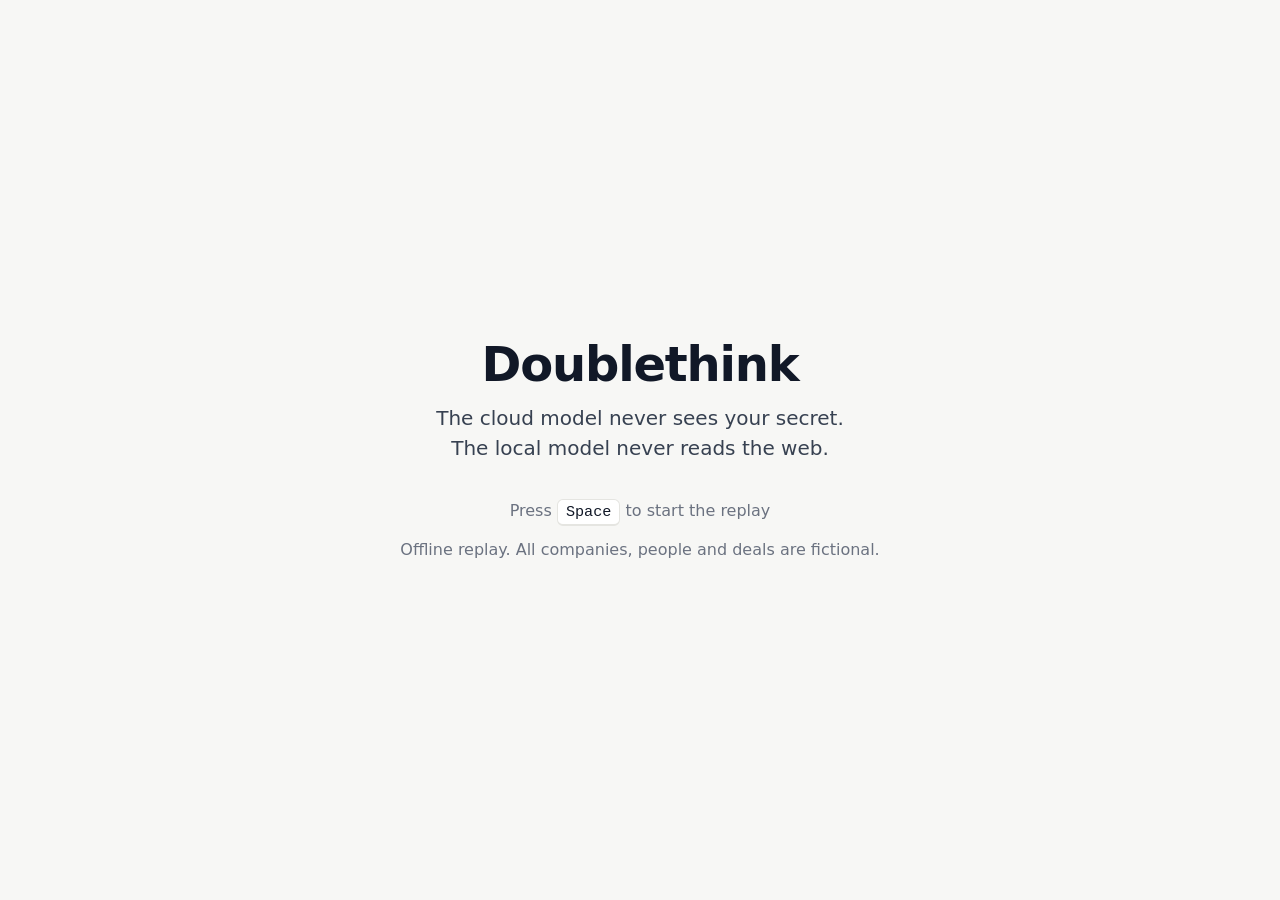
==== ui/index.html @ fbf3e6f5 "ui: Outbound strip heading reads 'What left this device' Co-Authored-By: Claude Opus 5.5 <noreply@an" ====
<!doctype html>
<html lang="en">
<head>
<meta charset="utf-8">
<meta name="viewport" content="width=device-width, initial-scale=1">
<title>Doublethink</title>
<link rel="icon" href="data:,">
<link rel="stylesheet" id="css-console" href="styles.css">
<link rel="stylesheet" id="css-classic" href="styles-1984.css" disabled>
</head>
<body>

<!-- Title screen (DESIGN.md section 4a) -->
<section id="title" class="title-screen" aria-labelledby="title-word">
  <div class="title-inner">
    <pre class="eye-big" aria-hidden="true">       _..--~~~~~~~~~~~~~~~~~~~~~--.._
   _.-~~        _.--~~~~~--._        ~~-._
 .-~         .-'  .-~~~~~-.  '-.         ~-.
&lt;           :   :  (@@@@@)  :   :           &gt;
  '-.         '.  '-.___.-'  .'         .-'
    '~-.._       '-._____.-'       _..-~'
           '~~--.._________..--~~'</pre>
    <h1 id="title-word" class="title-word"><span class="t-classic">DOUBLE<span class="wm-wall" aria-hidden="true"></span>THINK</span><span class="t-console">Doublethink</span></h1>
    <p class="title-line">The cloud model never sees your secret.<br>The local model never reads the web.</p>
    <p class="title-press t-classic"><span class="live-only">press any key</span><span class="replay-only">press Space</span><span class="cursor" aria-hidden="true"></span></p>
    <p class="title-press t-console"><span class="live-only">Press any key to continue</span><span class="replay-only">Press <kbd>Space</kbd> to start the replay</span></p>
    <p class="title-small t-classic">offline replay · all companies, people and deals are fictional</p>
    <p class="title-small t-console">Offline replay. All companies, people and deals are fictional.</p>
  </div>
</section>

<header class="top">
  <div class="wordmark" aria-label="Doublethink"><span class="t-classic">DOUBLE<span class="wm-wall" aria-hidden="true"></span>THINK</span><span class="t-console">Doublethink</span></div>
  <span id="session-pill" class="session-pill t-console" hidden></span>

  <div class="toggle" role="group" aria-label="Mode">
    <button type="button" id="mode-single" aria-pressed="false" title="Key 1">Single agent</button>
    <button type="button" id="mode-dt" aria-pressed="true" title="Key 2">Doublethink</button>
  </div>

  <span id="badge" class="badge t-classic">SOURCE: —</span>

  <div class="spacer"></div>

  <div class="run-opts live-only">
    <label class="sr-only" for="source">Source for the next run</label>
    <select id="source">
      <option value="fake">fake</option>
      <option value="real">real</option>
    </select>
    <label class="check"><input type="checkbox" id="careless"> careless query</label>
  </div>
  <span id="replay-status" class="replay-status replay-only" aria-live="off">Replay</span>

  <button type="button" id="run" class="primary">Run</button>
  <button type="button" id="verify" class="secondary" title="Key V">Verify proof</button>
</header>

<main id="main" class="main dt">

  <section id="planner" class="room" aria-labelledby="planner-title">
    <header class="room-head">
      <p class="idx" aria-hidden="true">01 / 03</p>
      <h2 id="planner-title"><span class="t-classic">Planner room</span><span class="t-console">Private workspace</span></h2>
      <p class="sub"><span class="t-classic">never reads the web</span><span class="t-console">Local model · never reads the web</span></p>
    </header>
    <div class="pane-top">
      <div class="dossier" id="dossier"></div>
    </div>
    <div class="pane-low" id="planner-low">
      <h3 class="label"><span class="t-classic">Typed facts (numbers only)</span><span class="t-console">Typed facts received</span></h3>
      <ol id="typed" class="typed"></ol>
    </div>
  </section>

  <section id="agent" class="room" aria-labelledby="agent-title">
    <header class="room-head">
      <p class="idx" aria-hidden="true">01 / 02</p>
      <h2 id="agent-title"><span class="t-classic">One agent</span><span class="t-console">Single agent</span></h2>
      <p class="sub"><span class="t-classic">sees the memo and the web</span><span class="t-console">One model · sees the memo and the web</span></p>
    </header>
    <div class="pane-top">
      <div class="dossier" id="agent-dossier"></div>
    </div>
    <div class="pane-low" id="agent-web"></div>
  </section>

  <section id="gate" class="gate" aria-labelledby="gate-title">
    <header class="room-head gate-head">
      <div>
        <p class="idx" aria-hidden="true"><span class="dt-only">02 / 03</span><span class="single-only">02 / 02</span></p>
        <h2 id="gate-title">The gate</h2>
        <p class="sub" id="gate-sub">the only way out</p>
      </div>
      <div class="eye t-classic" id="eye" aria-hidden="true">
        <pre class="eye-open"> .-~~~~~~~~~~~~~-.
.'   .-~~~~~-.   '.
&lt;    ( (@@@) )    &gt;
'.   '-.._..-'   .'
 '-~~~~~~~~~~~~~-'</pre>
        <pre class="eye-red"> .-~~~~~~~~~~~~~-.
.'   .-~~~~~-.   '.
&lt;    ( (@@@) )    &gt;
'.   '-.._..-'   .'
 '-~~~~~~~~~~~~~-'</pre>
        <pre class="eye-closed">
&lt;.               .&gt;
 '-._         _.-'
     '-.___.-'
    / /  |  \ \</pre>
      </div>
      <p class="sr-only" id="eye-state"></p>
    </header>
    <div id="incident" class="incident t-console" role="status" aria-live="polite" hidden></div>
    <div id="exit" class="exit"></div>
    <p id="run-label" class="run-label"></p>
    <p id="ledger-session" class="ledger-session"></p>
    <div class="scroll" id="ledger-scroll">
      <ol id="ledger" class="ledger" role="log" aria-live="polite" aria-label="Outbound ledger"></ol>
      <p id="ledger-empty" class="empty waiting"><span class="t-classic">&gt; waiting for the first request<span class="cursor" aria-hidden="true"></span></span><span class="t-console">Waiting for the first request</span></p>
    </div>
  </section>

  <section id="reader" class="room" aria-labelledby="reader-title">
    <header class="room-head">
      <p class="idx" aria-hidden="true">03 / 03</p>
      <h2 id="reader-title"><span class="t-classic">Reader room</span><span class="t-console">Web reader</span></h2>
      <p class="sub"><span class="t-classic">never sees the secret</span><span class="t-console">Cloud model · never sees the secret</span></p>
    </header>
    <div class="scroll" id="reader-body"></div>
  </section>

  <section id="proof" class="room proof" aria-labelledby="proof-title">
    <header class="room-head">
      <p class="idx" aria-hidden="true">03 / 03</p>
      <h2 id="proof-title">Proof</h2>
      <p class="sub" id="proof-session">no session yet</p>
    </header>
    <div class="scroll">
      <p id="proof-run" class="run-label"></p>
      <dl class="proof-facts">
        <div><dt><span class="t-classic">bundle head</span><span class="t-console">Bundle head</span></dt><dd id="proof-head">—</dd></div>
        <div><dt><span class="t-classic">rows checked</span><span class="t-console">Rows checked</span></dt><dd id="proof-rows">—</dd></div>
        <div id="proof-signer-row" hidden><dt><span class="t-classic">signer key</span><span class="t-console">Signer key</span></dt><dd id="proof-signer"></dd></div>
      </dl>
      <div id="verdict" class="verdict-slot"></div>
      <div class="proof-actions">
        <button type="button" id="proof-verify" class="primary">Verify proof</button>
        <div class="tamper">
          <button type="button" id="proof-tamper">Tamper one byte</button>
          <label for="tamper-seq"><span class="t-classic">row</span><span class="t-console">Row</span></label>
          <input id="tamper-seq" type="number" min="1" step="1" value="3">
        </div>
        <button type="button" id="proof-bundle">Download bundle</button>
      </div>
      <p class="note">Tamper edits a copy of the bundle. The ledger is never changed.</p>
      <p class="note">Check it offline:</p>
      <pre class="cmd"><code id="proof-cmd">python3 proof/verify.py bundles/&lt;session_id&gt;.json</code></pre>
      <p class="note replay-only">Replay: these buttons play the recorded results.</p>
    </div>
  </section>
</main>

<!-- Outbound: every attempt to leave, from the ledger events, plus two computed lines (console theme only). -->
<section id="outbound" class="outbound t-console" aria-labelledby="ob-title">
  <div class="ob-table-wrap" id="ob-scroll">
    <table class="ob-table">
      <thead>
        <tr><th scope="col">Time</th><th scope="col">Destination</th><th scope="col">Kind</th><th scope="col">Decision</th><th scope="col">Rule</th></tr>
      </thead>
      <tbody id="ob-rows"></tbody>
    </table>
  </div>
  <div class="ob-lines">
    <h2 id="ob-title">What left this device <span id="ob-run" class="ob-run"></span></h2>
    <p id="ob-summary" class="ob-summary"></p>
    <p id="ob-check" class="ob-check" role="status" aria-live="polite"></p>
  </div>
</section>

<footer class="bottom">
  <button type="button" id="answer-bar" class="answer-bar" disabled title="Key A">
    <span class="label">Answer</span>
    <span id="answer-text" class="answer-text">—</span>
    <span class="open">Open</span>
  </button>
  <dl class="metrics">
    <div class="counter" id="m-leaks"><dt>Leaks</dt><dd><span class="num">0</span></dd></div>
    <div class="counter" id="m-blocked"><dt>Blocked</dt><dd><span class="num">0</span></dd></div>
    <div class="counter" id="m-credits"><dt>Credits</dt><dd><span class="num">0</span></dd></div>
    <div class="counter small" id="m-seconds"><dt>Time</dt><dd><span class="num">—</span></dd></div>
  </dl>
</footer>

<section id="sheet" class="sheet" role="dialog" aria-modal="false" aria-labelledby="sheet-title"></section>
<section id="results" class="results" aria-labelledby="results-title"></section>
<div id="fx" class="fx" aria-hidden="true"></div>
<div id="toast" class="toast" role="status" aria-live="polite"></div>

<script src="outbound.js"></script>
<script src="app.js"></script>
</body>
</html>
---- ui/styles.css ----
/* Doublethink UI, default theme: a calm compliance console. Key T switches to the 1984 theme (styles-1984.css).
   Color carries meaning and nothing else:
     red   #DC2626 on #FEF2F2  leak or block only (text #B91C1C)
     green #059669 on #ECFDF5  allowed or verified only (text #047857)
     amber #B45309 on #FFFBEB  the planted instruction only
     indigo #4F46E5            interaction (primary button, selected mode, focus)
   Type: system sans, sentence case, 16px minimum. Monospace only for queries, hashes and ids.
   Motion: 160 to 220ms, ease-out, transform and opacity only, off under prefers-reduced-motion. */

:root {
  --bg: #F7F7F5;
  --card: #FFFFFF;
  --sunken: #F3F3F0;
  --border: #E5E5E1;
  --text: #111827;
  --text-2: #374151;
  --muted: #6B7280;
  --accent: #4F46E5;
  --accent-bg: #EEF2FF;
  --accent-text: #3730A3;
  --red: #DC2626;          /* borders, icons, fills */
  --red-text: #B91C1C;     /* red text: 5.9:1 on --red-bg */
  --red-bg: #FEF2F2;
  --red-line: #FECACA;
  --green: #059669;        /* borders, icons */
  --green-text: #047857;   /* green text: 5.2:1 on --green-bg */
  --green-bg: #ECFDF5;
  --amber: #B45309;
  --amber-bg: #FFFBEB;
  --ink: #111827;          /* redaction bars */

  --font: -apple-system, BlinkMacSystemFont, system-ui, "Segoe UI", Roboto, "Helvetica Neue", Arial, sans-serif;
  --mono: ui-monospace, "SF Mono", SFMono-Regular, Menlo, Consolas, "Liberation Mono", monospace;
  --fs-0: 1rem;      /* 16 */
  --fs-1: 1.125rem;  /* 18 */
  --fs-2: 1.25rem;   /* 20 */
  --fs-3: 1.75rem;   /* 28 */
  --fs-4: 3rem;      /* 48 */

  --s1: 4px; --s2: 8px; --s3: 12px; --s4: 16px; --s5: 24px; --s6: 32px;
  --radius: 10px;
  --radius-sm: 6px;
  --shadow: 0 1px 2px rgba(0, 0, 0, .06);

  --ease: cubic-bezier(0.16, 1, 0.3, 1);
  --dur: 200ms;
  --dur-s: 160ms;
  --dur-l: 220ms;
}

html { font-size: 16px; }
@media (min-width: 1800px) and (min-height: 1000px) { html { font-size: 20px; } }

*, *::before, *::after { box-sizing: border-box; }

body {
  margin: 0;
  height: 100vh;
  overflow: hidden;
  background: var(--bg);
  color: var(--text);
  font-family: var(--font);
  font-size: var(--fs-0);
  line-height: 1.45;
  font-variant-numeric: tabular-nums;
  -webkit-font-smoothing: antialiased;
  display: grid;
  /* header · rooms · Outbound strip · footer */
  grid-template-rows: 3.5rem minmax(0, 1fr) auto 5.75rem;
  grid-template-columns: minmax(0, 1fr);
}

h1, h2, h3, p, ol, dl, dd, pre { margin: 0; }
ol { padding: 0; list-style: none; }
pre { font: inherit; }
.sr-only { position: absolute; width: 1px; height: 1px; overflow: hidden; clip: rect(0 0 0 0); white-space: nowrap; }
.mono, code, kbd { font-family: var(--mono); font-size: 0.95em; }
.t-classic, .cursor, .eye, .eye-big, .confidential, .stamp, .ledger-session, .idx, .tabbar, .slip-foot { display: none !important; }
body.replay .live-only, body.live .replay-only { display: none !important; }

/* ---------- controls ---------- */
button, select, input {
  font: inherit;
  font-size: var(--fs-0);
  color: var(--text);
  background: var(--card);
  border: 1px solid var(--border);
  border-radius: var(--radius);
  padding: 6px var(--s3);
  line-height: 1.3;
  cursor: pointer;
  box-shadow: var(--shadow);
}
button:hover:not(:disabled) { background: var(--sunken); }
button:disabled { cursor: default; color: var(--muted); box-shadow: none; }
button.primary { background: var(--accent); border-color: var(--accent); color: #FFFFFF; font-weight: 600; }
button.primary:hover:not(:disabled) { background: #4338CA; }
button.secondary { font-weight: 500; }
:focus-visible { outline: 2px solid var(--accent); outline-offset: 2px; }
input[type="number"] { width: 4.5rem; cursor: text; box-shadow: none; }
input[type="checkbox"] { width: 1rem; height: 1rem; accent-color: var(--accent); margin: 0; box-shadow: none; }
select { box-shadow: none; }

.waiting, .empty { color: var(--muted); }

/* ---------- title screen ---------- */
.title-screen {
  position: fixed;
  inset: 0;
  z-index: 30;
  background: var(--bg);
  display: grid;
  place-items: center;
  opacity: 0;
  visibility: hidden;
  transition: opacity var(--dur-l) var(--ease), visibility 0s linear var(--dur-l);
}
.title-screen.show { opacity: 1; visibility: visible; transition: opacity var(--dur-l) var(--ease); }
.title-inner { display: flex; flex-direction: column; align-items: center; gap: var(--s3); text-align: center; padding: 0 var(--s4); max-width: 44rem; }
.title-word { font-size: var(--fs-4); font-weight: 650; letter-spacing: -0.025em; line-height: 1.1; }
.title-line { font-size: var(--fs-2); line-height: 1.5; color: var(--text-2); }
.title-press { margin-top: var(--s5); color: var(--muted); }
.title-small { color: var(--muted); }
kbd {
  display: inline-block;
  padding: 1px 8px;
  border: 1px solid var(--border);
  border-bottom-width: 2px;
  border-radius: var(--radius-sm);
  background: var(--card);
  color: var(--text);
}

/* ---------- header ---------- */
.top {
  grid-row: 1;
  grid-column: 1;
  display: flex;
  align-items: center;
  gap: var(--s3);
  padding: 0 var(--s4);
  background: var(--card);
  border-bottom: 1px solid var(--border);
  min-width: 0;
}
.wordmark { font-size: var(--fs-1); font-weight: 650; letter-spacing: -0.01em; white-space: nowrap; margin-right: var(--s1); }
.session-pill {
  white-space: nowrap;
  padding: 2px 10px;
  border: 1px solid var(--border);
  border-radius: 999px;
  background: var(--bg);
  color: var(--text-2);
}
.session-pill[hidden] { display: none; }
.toggle { display: flex; padding: 3px; gap: 2px; background: var(--sunken); border: 1px solid var(--border); border-radius: var(--radius); margin-left: var(--s2); }
.toggle button { border: 0; box-shadow: none; background: transparent; color: var(--muted); padding: 4px var(--s3); border-radius: 7px; font-weight: 500; }
.toggle button:hover:not(:disabled) { background: transparent; color: var(--text); }
.toggle button[aria-pressed="true"] { background: var(--card); color: var(--text); box-shadow: 0 1px 2px rgba(0, 0, 0, .08), 0 0 0 1px var(--border); }
.spacer { flex: 1 1 0; }
.run-opts { display: flex; align-items: center; gap: var(--s2); white-space: nowrap; }
.check { display: flex; align-items: center; gap: var(--s2); cursor: pointer; color: var(--text-2); }
.replay-status { color: var(--muted); white-space: nowrap; margin-right: var(--s1); }
.top > button { white-space: nowrap; }

/* ---------- main grid: three cards ---------- */
.main { display: grid; gap: var(--s3); padding: var(--s3) var(--s3) 0; min-height: 0; grid-row: 2; grid-column: 1; }
.main.dt { grid-template-columns: minmax(0, 1fr) minmax(0, 1.3fr) minmax(0, 1fr); }
.main.single { grid-template-columns: minmax(0, 2fr) minmax(0, 1.3fr); }

.main.dt #agent, .main.single #planner, .main.single #reader { display: none; }
#proof { display: none; }
.main.dt.proof-open #reader { display: none; }
.main.dt.proof-open #proof { display: flex; }
.main.single.proof-open #agent { display: none; }
.main.single.proof-open #proof { display: flex; order: -1; }

.room, .gate {
  display: flex;
  flex-direction: column;
  min-height: 0;
  overflow: hidden;
  background: var(--card);
  border: 1px solid var(--border);
  border-radius: var(--radius);
  box-shadow: var(--shadow);
}
.room-head { padding: var(--s3) var(--s4); flex: none; border-bottom: 1px solid var(--border); }
.room-head h2 { font-size: var(--fs-1); font-weight: 600; line-height: 1.3; letter-spacing: -0.01em; }
.room-head .sub { color: var(--muted); }
.scroll { overflow-y: auto; min-height: 0; flex: 1 1 auto; padding: var(--s3) var(--s4) var(--s4); }
.pane-top { flex: 0 1 auto; max-height: 58%; overflow-y: auto; padding: var(--s3) var(--s4); }
.pane-low { flex: 1 1 0; min-height: 0; overflow-y: auto; padding: var(--s3) var(--s4) var(--s4); border-top: 1px solid var(--border); }
.label { font-size: var(--fs-0); font-weight: 600; color: var(--text-2); margin: var(--s3) 0 var(--s2); }
.label:first-child { margin-top: 0; }

.ichip {
  display: inline-block;
  padding: 0 var(--s2);
  border-radius: var(--radius-sm);
  background: var(--sunken);
  color: var(--text-2);
  line-height: 1.6;
  white-space: nowrap;
}

/* ---------- memo: a document with redaction bars ---------- */
.paper { border: 1px solid var(--border); border-radius: var(--radius); background: var(--card); padding: var(--s3) var(--s4) var(--s4); box-shadow: var(--shadow); }
.doc-head { padding-bottom: var(--s2); margin-bottom: var(--s3); border-bottom: 1px solid var(--border); }
.doc-name { font-weight: 600; }
.doc-meta { color: var(--muted); }
.memo { white-space: pre-wrap; overflow-wrap: anywhere; line-height: 1.6; color: var(--text-2); }
.redact {
  font: inherit;
  padding: 0 2px;
  margin: 0;
  border: 0;
  border-radius: 3px;
  background: var(--ink);
  color: transparent;
  cursor: help;
  line-height: inherit;
  box-shadow: none;
  -webkit-box-decoration-break: clone;
  box-decoration-break: clone;
}
.redact:hover:not(:disabled), .redact:focus-visible { background: var(--accent-bg); color: var(--accent-text); }

/* ---------- typed facts ---------- */
.typed li { padding: var(--s2) 0; border-top: 1px solid var(--border); }
.typed li:first-child { border-top: 0; padding-top: 0; }
.typed .tneed > span { display: flex; align-items: center; gap: var(--s2); color: var(--text-2); }
.chips { display: flex; flex-wrap: wrap; gap: var(--s2); margin-top: var(--s2); }
.chip { padding: 6px var(--s3); border: 1px solid var(--border); border-radius: var(--radius); background: var(--card); box-shadow: var(--shadow); }
.chip-top { display: flex; align-items: baseline; gap: 6px; }
.chip-num { font-size: var(--fs-1); font-weight: 600; }
.chip-unit, .chip-foot { color: var(--muted); }

/* ---------- gate ---------- */
.gate-head { display: flex; justify-content: space-between; align-items: flex-start; gap: var(--s3); }

.incident {
  flex: none;
  display: flex;
  gap: var(--s3);
  align-items: flex-start;
  margin: var(--s3) var(--s4) 0;
  padding: var(--s3);
  border: 1px solid var(--red-line);
  border-left: 3px solid var(--red);
  border-radius: var(--radius);
  background: var(--red-bg);
}
.incident[hidden] { display: none; }
.incident-icon, .b-icon {
  flex: none;
  width: 1.5rem;
  height: 1.5rem;
  border-radius: 50%;
  display: grid;
  place-items: center;
  color: #FFFFFF;
  background: var(--red);
  font-weight: 700;
  line-height: 1;
  margin-top: 1px;
}
.incident-title { font-weight: 600; color: var(--red-text); }
.incident-sub { color: var(--text-2); }

.exit {
  position: relative;
  flex: none;
  display: flex;
  flex-wrap: nowrap;
  align-items: baseline;
  gap: var(--s3);
  overflow: hidden;
  white-space: nowrap;
  padding: var(--s2) var(--s4);
  color: var(--muted);
  border-bottom: 1px solid var(--border);
}
.exit .door { font-weight: 600; color: var(--text-2); flex: none; }
.exit .dest { min-width: 0; overflow: hidden; text-overflow: ellipsis; }
.exit .door + .dest { flex: none; }
.run-label:empty { display: none; }
.run-label {
  flex: none;
  margin: var(--s3) var(--s4) 0;
  padding: 6px var(--s3);
  border-radius: var(--radius);
  background: var(--accent-bg);
  color: var(--accent-text);
}
.proof .run-label { display: none; }

/* ---------- ledger timeline ---------- */
.gate .scroll { padding: var(--s2) var(--s2) var(--s3); }
.gate .scroll > .empty { padding: var(--s2) var(--s3); }
.ledger li.row {
  position: relative;
  isolation: isolate;
  padding: var(--s2) var(--s3) var(--s2) 2rem;
  border-radius: var(--radius-sm);
}
/* Red layer (background and left border) and the flash layer: both opacity-only so they can animate. */
.ledger li.row::before, .ledger li.row::after {
  content: "";
  position: absolute;
  inset: 0;
  z-index: -1;
  border-radius: 0 var(--radius-sm) var(--radius-sm) 0;
  pointer-events: none;
  opacity: 0;
}
.ledger li.row::before { background: var(--red-bg); box-shadow: inset 3px 0 0 var(--red); }
.ledger li.row::after { background: rgba(220, 38, 38, .16); }
.ledger li.attempt { margin-top: var(--s1); }
.ledger li.attempt + li.attempt, .ledger li.result + li.attempt { box-shadow: 0 -1px 0 var(--border); }
.ledger li.attempt + li.result { margin-top: -6px; }
.line1 { display: flex; gap: var(--s2); align-items: center; min-width: 0; }
.line1 .time { color: var(--muted); flex: none; }
.line1 .dest { flex: 1 1 auto; min-width: 0; overflow: hidden; text-overflow: ellipsis; white-space: nowrap; color: var(--muted); }
.line1 .hash { color: var(--muted); white-space: nowrap; flex: none; }
.ichip.agent { flex: none; }
.ichip.agent.planner { background: var(--accent-bg); color: var(--accent-text); }
.pslot {
  position: absolute;
  left: 8px;
  top: 10px;
  width: 1rem;
  text-align: center;
  font-weight: 700;
  line-height: 1.3;
}
.status {
  flex: none;
  margin-left: auto;
  padding: 0 10px;
  border-radius: 999px;
  font-weight: 600;
  line-height: 1.6;
  white-space: nowrap;
}
.status.allowed { color: var(--green-text); background: var(--green-bg); }
.ledger li.broken .status:not(.broken-badge) { display: none; }
.status.blocked, .status.leak, .status.broken-badge { color: var(--red-text); background: var(--red-bg); box-shadow: inset 0 0 0 1px var(--red-line); }
.q { margin-top: 6px; overflow-wrap: anywhere; }
.q.query {
  font-family: var(--mono);
  font-size: var(--fs-0);
  line-height: 1.5;
  padding: 4px var(--s2);
  border-radius: var(--radius-sm);
  background: var(--sunken);
  color: var(--text);
}
.q.summary { color: var(--text-2); }
li.blocked .q.query, li.leak .q.query { background: rgba(255, 255, 255, .7); }
.rule { margin-top: 6px; }
.rule > span { display: flex; flex-wrap: wrap; align-items: baseline; gap: 2px var(--s2); }
.rule .detail { color: var(--text-2); }
.rule.noted .detail { color: var(--muted); }
.ichip.rule-chip { color: var(--red-text); background: var(--card); box-shadow: inset 0 0 0 1px var(--red-line); }
.rule.noted .ichip.rule-chip { color: var(--text-2); box-shadow: inset 0 0 0 1px var(--border); }
.tag { display: inline-block; margin-top: 6px; padding: 0 var(--s2); border-radius: var(--radius-sm); color: var(--text-2); background: var(--card); box-shadow: inset 0 0 0 1px var(--border); }
.ledger li.result { color: var(--muted); padding-top: 4px; padding-bottom: 6px; }
.ledger li.result .line1 { gap: var(--s3); }
.ledger li.blocked::before, .ledger li.leak::before, .ledger li.leak + li.result::before, .ledger li.broken::before { opacity: 1; }
.ledger li.broken .pslot { color: var(--red-text); }
.ledger li.p-ok .pslot { color: var(--green-text); }
.ledger li.tampered .tampered-tag { color: var(--red-text); box-shadow: inset 0 0 0 1px var(--red-line); }

mark.secret {
  background: transparent;
  color: var(--red-text);
  font-weight: 700;
  text-decoration: underline 2px;
  text-underline-offset: 3px;
}

/* ---------- web reader: minimal browser windows ---------- */
.job { margin-bottom: var(--s4); }
.job-head {
  display: block;
  width: 100%;
  text-align: left;
  background: transparent;
  border: 0;
  box-shadow: none;
  border-radius: 0;
  border-bottom: 1px solid var(--border);
  padding: 0 0 var(--s2);
  color: var(--muted);
}
.job-head:hover:not(:disabled) { background: transparent; color: var(--text); }
.job-head .pq { font-family: var(--mono); font-size: 0.95em; color: var(--text); }
.job.collapsed .job-body { display: none; }
.job:not(.collapsed) .job-summary { display: none; }
.browser { margin-top: var(--s3); border: 1px solid var(--border); border-radius: var(--radius); overflow: hidden; box-shadow: var(--shadow); background: var(--card); }
.browser.has-planted { border-color: #F3D9B1; }
.addr { display: flex; align-items: center; gap: var(--s2); padding: 6px var(--s2); background: var(--sunken); border-bottom: 1px solid var(--border); }
.addr .dots { display: flex; gap: 5px; flex: none; padding: 0 2px; }
.addr .dots i { width: 9px; height: 9px; border-radius: 50%; background: #D4D4CF; }
.addr .field b { font-weight: 400; color: var(--text-2); }
.addr .field {
  flex: 1 1 auto;
  min-width: 0;
  overflow: hidden;
  text-overflow: ellipsis;
  white-space: nowrap;
  padding: 1px var(--s2);
  border-radius: var(--radius-sm);
  background: var(--card);
  color: var(--muted);
  border: 1px solid var(--border);
}
.page { padding: var(--s2) var(--s3) var(--s3); }
.doc-title { font-weight: 600; line-height: 1.35; }
.doc-title .rid { color: var(--muted); font-weight: 400; }
/* Excerpts can be up to 2,000 characters (FORMATS §3): they scroll inside the window. */
.doc-excerpt { margin-top: var(--s1); overflow-wrap: anywhere; line-height: 1.55; color: var(--text-2); max-height: 12.5em; overflow-y: auto; }
.doc-excerpt:focus-visible { outline-offset: 0; }
mark.planted {
  background: var(--amber-bg);
  color: var(--amber);
  box-shadow: inset 0 -2px 0 rgba(180, 83, 9, .35);
  padding: 1px 2px;
  -webkit-box-decoration-break: clone;
  box-decoration-break: clone;
}
.planted-label { margin: var(--s3) calc(-1 * var(--s3)) calc(-1 * var(--s3)); padding: var(--s2) var(--s3); background: var(--amber-bg); border-top: 1px solid #F3D9B1; color: var(--amber); font-weight: 600; }
.planted-label > span { display: flex; align-items: flex-start; gap: var(--s2); }
.planted-label .planted-icon { margin-top: 2px; flex: none; }
.planted-title, .planted-note { display: block; }
.planted-icon { width: 1.25rem; height: 1.25rem; border-radius: 50%; display: grid; place-items: center; background: var(--amber); color: #FFFFFF; font-weight: 700; line-height: 1; }
.planted-note { color: var(--text-2); font-weight: 400; }
.claims { margin-top: var(--s4); }
.claims:empty { display: none; }
.claim { padding: var(--s2) 0; border-top: 1px solid var(--border); }
.claim .v { font-weight: 600; }
.claim .cq { color: var(--muted); }
.claim.dropped { color: var(--muted); }

/* ---------- proof ---------- */
.proof-facts { display: grid; gap: 2px; }
.proof-facts div { display: flex; gap: var(--s3); }
.proof-facts div[hidden] { display: none; }
.proof-facts dt { color: var(--muted); min-width: 8rem; }
.proof-facts dd { font-family: var(--mono); font-size: 0.95em; }
.verdict-slot { margin: var(--s4) 0; min-height: 4.5rem; }
.banner-ok, .banner-bad {
  display: flex;
  gap: var(--s3);
  align-items: flex-start;
  padding: var(--s3) var(--s4);
  border-radius: var(--radius);
}
.banner-ok { background: var(--green-bg); border: 1px solid #A7F3D0; border-left: 3px solid var(--green); }
.banner-ok .b-icon { background: var(--green); }
.banner-ok .b-title { color: var(--green-text); }
.banner-bad { background: var(--red-bg); border: 1px solid var(--red-line); border-left: 3px solid var(--red); }
.banner-bad .b-title { color: var(--red-text); }
.b-title { font-weight: 600; font-size: var(--fs-1); line-height: 1.35; }
.b-sub { color: var(--text-2); margin-top: 2px; }
.proof-actions { display: flex; flex-wrap: wrap; align-items: center; gap: var(--s2); }
.tamper { display: flex; align-items: center; gap: var(--s2); }
.tamper label { color: var(--muted); }
.note { color: var(--muted); margin-top: var(--s3); }
.cmd { margin-top: var(--s2); padding: var(--s2) var(--s3); background: var(--sunken); border-radius: var(--radius-sm); white-space: pre-wrap; overflow-wrap: anywhere; font-family: var(--mono); font-size: 0.95em; }

/* ---------- footer: answer and four stat tiles ---------- */
/* ---------- Outbound strip: what left this device, from the ledger events (outbound.js) ---------- */
.outbound {
  grid-row: 3;
  grid-column: 1;
  display: grid;
  grid-template-columns: minmax(0, 1.15fr) minmax(0, 1fr);
  gap: var(--s5);
  height: 9.75rem;
  margin: var(--s3) var(--s3) 0;
  padding: var(--s2) var(--s4);
  background: var(--card);
  border: 1px solid var(--border);
  border-radius: var(--radius);
  box-shadow: var(--shadow);
  min-width: 0;
}
.ob-table-wrap { overflow-y: auto; min-height: 0; }
.ob-table { width: 100%; border-collapse: collapse; table-layout: fixed; line-height: 1.35; }
.ob-table th {
  position: sticky;
  top: 0;
  background: var(--card);
  text-align: left;
  font-weight: 600;
  color: var(--muted);
  padding: 2px var(--s2) 4px 0;
  border-bottom: 1px solid var(--border);
}
.ob-table th:nth-child(1) { width: 5.5rem; }
.ob-table th:nth-child(2) { width: 10.25rem; }
.ob-table th:nth-child(3) { width: 6.75rem; }
.ob-table th:nth-child(4) { width: 5.75rem; }
.ob-table td { padding: 1px var(--s2) 1px 0; border-bottom: 1px solid var(--sunken); white-space: nowrap; overflow: hidden; text-overflow: ellipsis; }
.ob-table td.mono { font-size: 0.95em; }
.ob-empty td { color: var(--muted); border-bottom: 0; }
.ob-decision { display: inline-block; padding: 0 var(--s2); border-radius: 999px; font-weight: 600; line-height: 1.4; }
.ob-decision.sent { color: var(--green-text); background: var(--green-bg); }
.ob-decision.blocked, .ob-decision.leak { color: var(--red-text); background: var(--red-bg); box-shadow: inset 0 0 0 1px var(--red-line); }
.ob-rule { color: var(--text-2); }
.ob-rule.bad { color: var(--red-text); }
.ob-none { color: var(--muted); }
.ob-row.blocked td, .ob-row.leak td { background: var(--red-bg); }
.ob-lines { display: flex; flex-direction: column; gap: 4px; min-width: 0; overflow-y: auto; }
.ob-lines h2 { font-size: var(--fs-0); font-weight: 600; line-height: 1.35; }
.ob-run { margin-left: var(--s2); font-weight: 400; color: var(--muted); }
.ob-summary { color: var(--text); line-height: 1.35; }
.ob-check { line-height: 1.35; padding-left: var(--s2); border-left: 3px solid var(--border); color: var(--text-2); }
.ob-check.yes { border-left-color: var(--red); }
.ob-check.yes .ob-verdict { color: var(--red-text); font-weight: 600; }
.ob-check.no { border-left-color: var(--green); }
.ob-check.no .ob-verdict { color: var(--green-text); }
.ob-notes { color: var(--text-2); font-weight: 400; }

.bottom { grid-row: 4; grid-column: 1; display: flex; align-items: stretch; gap: var(--s3); padding: var(--s3); min-width: 0; }
.answer-bar {
  flex: 1 1 auto;
  min-width: 0;
  display: flex;
  align-items: center;
  gap: var(--s3);
  text-align: left;
  padding: var(--s2) var(--s4);
}
.answer-bar:disabled { color: var(--text); background: var(--card); box-shadow: var(--shadow); }
.answer-bar .label { margin: 0; flex: none; }
.answer-text { flex: 1 1 auto; min-width: 0; overflow: hidden; color: var(--text-2); display: -webkit-box; -webkit-line-clamp: 2; -webkit-box-orient: vertical; line-height: 1.4; }
.answer-text.bad { color: var(--red-text); }
.answer-bar .open { flex: none; color: var(--accent); font-weight: 500; }
.answer-bar:disabled .open { display: none; }
.metrics { display: flex; align-items: stretch; gap: var(--s2); flex: none; }
.counter {
  display: flex;
  flex-direction: column;
  justify-content: center;
  min-width: 7.5rem;
  padding: 0 var(--s4);
  background: var(--card);
  border: 1px solid var(--border);
  border-radius: var(--radius);
  box-shadow: var(--shadow);
}
.counter dt { color: var(--muted); line-height: 1.25; }
.counter dd { position: relative; overflow: hidden; height: 2.1rem; font-size: var(--fs-3); line-height: 2.1rem; font-weight: 600; letter-spacing: -0.01em; }
.counter .num { position: absolute; left: 0; top: 0; }
#m-seconds { min-width: 8.5rem; }
.counter.hot { background: var(--red-bg); border-color: var(--red-line); }
.counter.hot dt { color: var(--red-text); }
.counter.hot dd { color: var(--red-text); }

/* ---------- overlays: answer sheet, results ---------- */
.sheet, .results { grid-column: 1; z-index: 5; display: none; overflow-y: auto; min-height: 0; }
.sheet {
  grid-row: 2;
  margin: var(--s3) var(--s3) 0;
  padding: var(--s5) var(--s6);
  background: var(--card);
  border: 1px solid var(--border);
  border-radius: var(--radius);
  box-shadow: 0 8px 24px rgba(0, 0, 0, .08);
}
.sheet.open { display: block; }
.results { grid-row: 2 / 5; padding: var(--s5) var(--s6); background: var(--bg); }
.results.open { display: block; }

.sheet-head { display: flex; align-items: baseline; gap: var(--s4); }
.sheet-head h2 { font-size: var(--fs-2); font-weight: 600; }
.sheet-head .spacer { flex: 1; }
.sheet .question { font-size: var(--fs-1); color: var(--muted); margin: var(--s2) 0 var(--s5); max-width: 70ch; }
.need { margin-bottom: var(--s5); }
.need h3 { font-family: var(--mono); font-size: var(--fs-0); color: var(--muted); font-weight: 400; margin-bottom: var(--s2); }
.headline { font-size: var(--fs-3); font-weight: 600; line-height: 1.2; margin-bottom: var(--s3); }
.item { display: grid; grid-template-columns: 8rem minmax(0, 1fr); gap: var(--s1) var(--s4); padding: var(--s3) 0; border-top: 1px solid var(--border); max-width: 72rem; }
.item .num { font-size: var(--fs-3); font-weight: 600; line-height: 1.2; }
.item .quote { font-size: var(--fs-1); color: var(--text-2); }
.item .src { color: var(--muted); overflow-wrap: anywhere; }

.banner { display: inline-block; padding: var(--s2) var(--s4); margin-bottom: var(--s5); border: 1px solid var(--border); border-radius: var(--radius); background: var(--card); color: var(--text-2); }
.results-title { font-size: var(--fs-3); line-height: 1.25; font-weight: 500; letter-spacing: -0.01em; }
.results-title .big { font-size: var(--fs-4); font-weight: 650; margin-right: 0.2em; }
.results .sha { color: var(--muted); margin: var(--s2) 0 var(--s5); }
/* No silent example data: an explicit empty state, and in ?example=1 a large label on every number.
   Neutral ink and a dashed border: red, green and amber keep their own meanings. */
.no-results { max-width: 44rem; margin-top: var(--s6); padding: var(--s5) var(--s6); background: var(--card); border: 1px solid var(--border); border-radius: var(--radius); box-shadow: var(--shadow); }
.no-results-why { margin: var(--s3) 0; font-size: var(--fs-1); color: var(--text-2); }
.example-banner { display: block; margin-bottom: var(--s5); padding: var(--s3) var(--s5); font-size: var(--fs-3); font-weight: 700; line-height: 1.2; color: var(--text); background: var(--card); border: 3px dashed var(--text); border-radius: var(--radius); }
.example-banner-sub { display: block; margin-top: 4px; font-size: var(--fs-0); font-weight: 400; color: var(--text-2); }
.num-val { display: inline-flex; flex-direction: column; align-items: flex-start; vertical-align: top; }
.bars .bv .num-val { align-items: flex-end; }
.example-tag { display: block; font-size: var(--fs-1); font-weight: 700; line-height: 1.2; letter-spacing: 0; color: var(--text); padding: 0 6px; border: 2px dashed var(--text); border-radius: var(--radius-sm); background: var(--card); white-space: nowrap; }
.num-val.big { flex-direction: row; align-items: center; gap: var(--s3); }
.results-title .big .example-tag { font-size: var(--fs-1); }
.bars { display: grid; grid-template-columns: max-content minmax(0, 1fr) max-content; gap: var(--s3) var(--s5); align-items: center; max-width: 72rem; }
.bars .bl, .bars .bv { font-size: var(--fs-2); line-height: 1.3; }
.bars .bv { text-align: right; font-weight: 600; }
.track { position: relative; height: 1.5rem; background: var(--card); border: 1px solid var(--border); border-radius: var(--radius-sm); overflow: hidden; }
.fill { position: absolute; left: 0; top: 0; bottom: 0; background: var(--red); }
.tick { position: absolute; top: 0; bottom: 0; width: 3px; background: var(--text); }
.fb { margin-top: var(--s5); font-size: var(--fs-2); }
.fb .bad { color: var(--red-text); font-weight: 600; }
.smallprint { margin-top: var(--s3); color: var(--muted); }

/* ---------- packets ---------- */
.fx { position: fixed; inset: 0; pointer-events: none; z-index: 15; }
.packet { position: absolute; left: 0; top: 0; width: 10px; height: 10px; border-radius: 50%; background: var(--accent); box-shadow: 0 0 0 3px rgba(79, 70, 229, .18); will-change: transform, opacity; }
.packet .pk-red { position: absolute; inset: 0; border-radius: 50%; background: var(--red); opacity: 0; }

/* ---------- toast ---------- */
.toast {
  position: fixed;
  left: 50%;
  bottom: 7rem;
  transform: translateX(-50%);
  background: var(--text);
  color: #FFFFFF;
  border-radius: var(--radius);
  padding: var(--s2) var(--s4);
  box-shadow: 0 8px 24px rgba(0, 0, 0, .16);
  z-index: 35;
  opacity: 0;
  pointer-events: none;
  transition: opacity var(--dur-s) var(--ease);
  max-width: 90vw;
}
.toast.show { opacity: 1; }

/* ---------- motion: 160 to 220ms, ease-out, transform and opacity only ---------- */
@keyframes rowIn { from { opacity: 0; transform: translateY(8px); } to { opacity: 1; transform: none; } }
@keyframes fadein { from { opacity: 0; } to { opacity: 1; } }
@keyframes flashOut { from { opacity: 1; } to { opacity: 0; } }
@keyframes shake2 { 0%, 100% { transform: translateX(0); } 33% { transform: translateX(-2px); } 66% { transform: translateX(2px); } }
@keyframes tickIn { from { opacity: 0; transform: scale(.6); } to { opacity: 1; transform: none; } }
@keyframes pop { from { opacity: 0; transform: translateY(4px) scale(.98); } to { opacity: 1; transform: none; } }
@keyframes dropIn { from { opacity: 0; transform: translateY(-8px); } to { opacity: 1; transform: none; } }

/* New ledger rows slide up 8px and fade in. */
.enter { animation: rowIn var(--dur) var(--ease) both; }
/* Queries appear whole: no typewriter in this theme. */
.typing .ch, .typing mark.secret, .typing mark.secret.flash { animation: none; }
/* Block and leak: the red layer, status and rule arrive at the moment the gate decides. */
.enter.blocked::before, .enter.leak::before { animation: fadein var(--dur) var(--ease) var(--red-at) both; }
.enter .status.blocked, .enter .status.leak, .enter .rule, .enter .tag { animation: fadein var(--dur-s) var(--ease) var(--red-at) both; }
/* Block: the row flashes red, then one 2px shake. */
.enter.blocked::after { animation: flashOut var(--dur-l) var(--ease) var(--red-at) forwards; }
.enter.blocked { animation: rowIn var(--dur) var(--ease) both, shake2 180ms ease-out var(--red-at) 1 forwards; }
.enter.leak::after { animation: flashOut var(--dur-l) var(--ease) var(--red-at) forwards; }
.exit.flash::after { display: none; }

.incident.enter { animation: dropIn var(--dur) var(--ease) both; }
.pslot.fade { animation: tickIn var(--dur-s) var(--ease) both; }
.pop { animation: pop var(--dur) var(--ease) both; }
.fade { animation: fadein var(--dur) var(--ease) both; }
.fade-late { animation: fadein var(--dur) var(--ease) var(--dur-s) both; }
.sheet.open { animation: pop var(--dur-l) var(--ease) both; }

@media (prefers-reduced-motion: reduce) {
  *, *::before, *::after { animation: none !important; transition: none !important; }
  .packet { display: none; }
}
---- ui/styles-1984.css ----
/* Doublethink UI: "HACK1984 telescreen + classified dossier". Tokens and rules: ui/DESIGN.md.
   Red = leak or block only. Cyan = verified or allowed only. Everything else greyscale.
   Animation: transform and opacity only, one easing curve (--ease). */

:root {
  /* Surface levels: L0 void and gate floor, L1 rooms, L2 controls, L3 slips and browser chrome. */
  --bg: #0A0A0A;
  --surface-1: #161616;
  --surface-1-edge: #0E0E0E;   /* vignette: room backgrounds darken toward the screen edge (behind text only) */
  --surface-2: #1E1E1E;
  --surface-3: #2B2926;
  --slip-edge: #5C5852;
  --shadow-hard: #000000;

  /* Materials (DESIGN.md "Materials"). Light surfaces never carry red or cyan text. */
  --paper: #E9E4D7;
  --ink: #16130F;
  --ink-muted: #4A443A;
  --marker: #111111;
  --web-page: #F2F4F5;
  --web-ink: #14181B;
  --web-muted: #4D5559;
  --web-rule: #9AA2A6;
  --glow: rgba(237, 234, 226, 0.35);
  --text: #EDEAE2;
  --text-muted: #A8A49C;
  --text-dim: #9C978F;
  --line: #3A3A3A;
  --control-edge: #A8A49C;
  --red: #FF4A3D;
  --red-bg: #2B0B0B;
  --on-red: #0A0A0A;
  --calm: #5CC8D6;
  --calm-bg: #0A2226;
  --focus: #EDEAE2;

  --font: ui-monospace, "Cascadia Mono", "Cascadia Code", Consolas, "SF Mono", Menlo, "DejaVu Sans Mono", "Liberation Mono", monospace;
  --fs-0: 1rem;     /* 16 */
  --fs-1: 1.125rem; /* 18 */
  --fs-2: 1.25rem;  /* 20 */
  --fs-3: 1.5rem;   /* 24 */
  --fs-4: 2rem;     /* 32 */
  --fs-5: 3rem;     /* 48 */
  --fs-6: 4rem;     /* 64 */

  --sp-1: 0.25rem; --sp-2: 0.5rem; --sp-3: 0.75rem; --sp-4: 1rem;
  --sp-5: 1.5rem;  --sp-6: 2rem;   --sp-7: 3rem;

  --wall: 8px;
  --ease: cubic-bezier(0.2, 0, 0, 1);
  --dur-s: 150ms; --dur-m: 200ms; --dur-l: 250ms;

  /* Telescreen atmosphere: darken-only, static. Contrast checked in DESIGN.md section 1. */
  --scan-alpha: 0.05;
  --grain-alpha: 0.03;

  /* Shared noise textures (inline, static). */
  --noise: url("data:image/svg+xml;utf8,<svg xmlns='http://www.w3.org/2000/svg' width='180' height='180'><filter id='n'><feTurbulence type='fractalNoise' baseFrequency='0.85' numOctaves='2' stitchTiles='stitch'/><feColorMatrix values='0 0 0 0 0  0 0 0 0 0  0 0 0 0 0  0 0 0 1 0'/></filter><rect width='180' height='180' filter='url(%23n)'/></svg>");
  /* Ink speckle mask for stamps: mostly opaque, with small light gaps like a rubber stamp. */
  --ink-mask: url("data:image/svg+xml;utf8,<svg xmlns='http://www.w3.org/2000/svg' width='120' height='120'><filter id='s'><feTurbulence type='fractalNoise' baseFrequency='0.75' numOctaves='2' seed='7' stitchTiles='stitch'/><feColorMatrix values='0 0 0 0 1  0 0 0 0 1  0 0 0 0 1  0 0 0 -3.2 2.45'/></filter><rect width='120' height='120' filter='url(%23s)'/></svg>");
}

html { font-size: 16px; }
@media (min-width: 1800px) and (min-height: 1000px) { html { font-size: 20px; } }

*, *::before, *::after { box-sizing: border-box; }

/* The default theme is styles.css (calm console); this file is the fallback on key T.
   Elements marked .t-console belong to the console theme and are hidden here. */
.t-console { display: none !important; }
.replay-status { text-transform: uppercase; }

body {
  margin: 0;
  height: 100vh;
  overflow: hidden;
  background: var(--bg);
  color: var(--text);
  font-family: var(--font);
  font-size: var(--fs-0);
  line-height: 1.4;
  font-variant-numeric: tabular-nums;
  display: grid;
  grid-template-rows: 3.5rem minmax(0, 1fr) 5.5rem;
  grid-template-columns: minmax(0, 1fr);
}

/* Atmosphere: static scanlines and grain, darken only, no flicker. Hidden under reduced motion. */
body::before, body::after {
  content: "";
  position: fixed;
  inset: 0;
  pointer-events: none;
  z-index: 40;
}
body::before {
  background: repeating-linear-gradient(to bottom, rgba(0, 0, 0, var(--scan-alpha)) 0 1px, transparent 1px 3px);
}
body::after {
  opacity: var(--grain-alpha);
  background-image: var(--noise);
}

h1, h2, h3, p, ol, dl, dd, pre { margin: 0; }
ol { padding: 0; list-style: none; }
pre { font: inherit; }
.sr-only { position: absolute; width: 1px; height: 1px; overflow: hidden; clip: rect(0 0 0 0); white-space: nowrap; }

/* ---------- controls ---------- */
button, select, input {
  font: inherit;
  font-size: var(--fs-0);
  color: var(--text);
  background: var(--surface-2);
  border: 2px solid var(--control-edge);
  border-radius: 0;
  padding: var(--sp-1) var(--sp-3);
  cursor: pointer;
}
button:hover:not(:disabled) { border-color: var(--text); }
button:disabled { cursor: default; color: var(--text-muted); border-color: var(--line); }
button[aria-pressed="true"] { background: var(--text); color: var(--bg); border-color: var(--text); }
:focus-visible { outline: 3px solid var(--focus); outline-offset: 2px; }
input[type="number"] { width: 4.5rem; cursor: text; }
input[type="checkbox"] { width: 1.1rem; height: 1.1rem; accent-color: var(--text); margin: 0; }

body.replay .live-only, body.live .replay-only { display: none !important; }

/* Blinking cursor: the only looping animation, on "waiting" lines only (DESIGN.md M12). */
.cursor::after { content: "▌"; margin-left: 0.15em; }
.cursor { display: inline-block; animation: blink 530ms var(--ease) infinite alternate; }
@keyframes blink { from { opacity: 1; } to { opacity: 0.15; } }
.waiting { color: var(--text-muted); }

/* ---------- title screen ---------- */
.title-screen {
  position: fixed;
  inset: 0;
  z-index: 30;
  background: var(--bg);
  display: grid;
  place-items: center;
  opacity: 0;
  visibility: hidden;
  transition: opacity var(--dur-l) var(--ease), visibility 0s linear var(--dur-l);
}
.title-screen.show { opacity: 1; visibility: visible; transition: opacity var(--dur-l) var(--ease); }
.title-inner { display: flex; flex-direction: column; align-items: center; gap: var(--sp-4); text-align: center; padding: 0 var(--sp-4); }
.eye-big { font-size: var(--fs-0); line-height: 1.15; color: var(--text); text-align: left; }
.title-word { font-size: var(--fs-6); font-weight: 700; letter-spacing: 0.12em; line-height: 1.1; display: flex; align-items: center; }
.title-word .wm-wall { width: var(--wall); height: 0.9em; margin: 0 0.25em; }
.title-line { font-size: var(--fs-2); line-height: 1.4; }
.title-press { font-size: var(--fs-1); color: var(--text-muted); margin-top: var(--sp-3); }
.title-small { color: var(--text-dim); }

/* ---------- header ---------- */
.top {
  grid-row: 1;
  grid-column: 1;
  display: flex;
  align-items: center;
  gap: var(--sp-3);
  padding: 0 var(--sp-4);
  border-bottom: 2px solid var(--line);
  min-width: 0;
}
.wordmark {
  font-size: var(--fs-3);
  font-weight: 700;
  letter-spacing: 0.08em;
  line-height: 1.2;
  white-space: nowrap;
  display: flex;
  align-items: center;
}
.wm-wall { display: inline-block; width: 4px; height: 1.1em; background: var(--text); margin: 0 0.3em; }
.toggle { display: flex; }
.toggle button + button { border-left: 0; }
.badge { color: var(--text-muted); white-space: nowrap; overflow: hidden; text-overflow: ellipsis; min-width: 0; flex: 0 1 auto; }
.spacer { flex: 1 1 0; }
.run-opts { display: flex; align-items: center; gap: var(--sp-2); white-space: nowrap; }
.check { display: flex; align-items: center; gap: var(--sp-2); cursor: pointer; }
.replay-status { color: var(--text-muted); white-space: nowrap; }
.top > button { white-space: nowrap; }

/* ---------- main grid: two rooms and a wall ---------- */
.main { display: grid; min-height: 0; grid-row: 2; grid-column: 1; }
.main.dt { grid-template-columns: minmax(0, 1fr) minmax(0, 1.3fr) minmax(0, 1fr); }
.main.single { grid-template-columns: minmax(0, 2fr) minmax(0, 1.3fr); }

.main.dt #agent, .main.single #planner, .main.single #reader { display: none; }
#proof { display: none; }
.main.dt.proof-open #reader { display: none; }
.main.dt.proof-open #proof { display: flex; }
.main.single.proof-open #agent { display: none; }
.main.single.proof-open #proof { display: flex; order: -1; }

.room, .gate { display: flex; flex-direction: column; min-height: 0; overflow: hidden; }
/* L1 rooms. The vignette lives in the background (darker toward the screen edge, behind the text only), and the
   side facing the wall catches a little of its light. */
.room {
  background:
    radial-gradient(ellipse 120% 90% at 50% 45%, var(--surface-1) 55%, var(--surface-1-edge) 100%);
}
#planner, #agent { box-shadow: inset -14px 0 22px -14px var(--glow); }
#reader { box-shadow: inset 14px 0 22px -14px var(--glow); }

.room-head { margin: 0 var(--sp-4); padding: var(--sp-3) 0 var(--sp-2); flex: none; border-bottom: 2px dotted var(--text-muted); }
.room-head .idx { color: var(--text-muted); letter-spacing: 0.12em; line-height: 1.2; }
.room-head h2 { font-size: var(--fs-3); font-weight: 700; text-transform: uppercase; letter-spacing: 0.08em; line-height: 1.15; }
.room-head .sub { font-size: var(--fs-1); color: var(--text-muted); line-height: 1.3; }
.main.single .dt-only, .main.dt .single-only { display: none; }
.scroll { overflow-y: auto; min-height: 0; flex: 1 1 auto; padding: var(--sp-2) var(--sp-4) var(--sp-4); }
.pane-top { flex: 0 1 auto; max-height: 50%; overflow-y: auto; padding: var(--sp-3) calc(var(--sp-4) + 6px) var(--sp-4) var(--sp-4); }
.pane-low { flex: 1 1 0; min-height: 0; overflow-y: auto; padding: var(--sp-3) var(--sp-4) var(--sp-4); border-top: 2px solid var(--line); }
.label {
  font-size: var(--fs-0);
  font-weight: 400;
  color: var(--text-muted);
  text-transform: uppercase;
  letter-spacing: 0.08em;
  margin: var(--sp-3) 0 var(--sp-2);
}
.label:first-child { margin-top: 0; }
.empty { color: var(--text-muted); }

/* The wall: two 8px bars either side of the gate. They fade away in single agent mode (M8). */
/* L0 gate floor, with the same edge vignette. The wall is the light source: a static glow. */
.gate {
  position: relative;
  padding: 0 var(--wall);
  background: radial-gradient(ellipse 140% 90% at 50% 40%, var(--bg) 60%, #050505 100%);
}
.gate::before, .gate::after {
  content: "";
  position: absolute;
  top: 0; bottom: 0;
  width: var(--wall);
  background: var(--text);
  box-shadow: 0 0 18px 2px var(--glow);
  z-index: 2;
  transition: opacity var(--dur-l) var(--ease);
}
.gate::before { left: 0; }
.gate::after { right: 0; }
.main.single .gate::before, .main.single .gate::after { opacity: 0; }

.gate-head { display: flex; justify-content: space-between; align-items: center; gap: var(--sp-3); }

/* The eye: open while one agent watches everything, closed when nothing can leave. */
.eye { position: relative; width: 20ch; height: 5.75em; flex: none; font-size: var(--fs-2); font-weight: 700; }
.eye pre {
  position: absolute;
  inset: 0;
  line-height: 1.15;
  transition: opacity var(--dur-l) var(--ease), transform var(--dur-l) var(--ease);
  transform-origin: center 55%;
}
.eye-open { color: var(--text); }
.eye-red { color: var(--red); opacity: 0; }
.eye-closed { color: var(--text); opacity: 0; }
.eye.closed .eye-open, .eye.closed .eye-red { opacity: 0; transform: scaleY(0.15); }
.eye.closed .eye-closed { opacity: 1; }
.eye.red:not(.closed) .eye-red { opacity: 1; }
.eye.red:not(.closed) .eye-open { opacity: 0; }

.exit {
  position: relative;
  margin: 0 var(--sp-4);
  padding: var(--sp-2) 0;
  border-top: 3px solid var(--text);
  box-shadow: 0 -2px 14px var(--glow);
  border-bottom: 2px dotted var(--text-muted);
  display: flex;
  flex-wrap: wrap;
  gap: 0 var(--sp-4);
  flex: none;
}
.exit .door { text-shadow: 0 0 10px var(--glow); }
.exit::after {
  content: "";
  position: absolute;
  left: 0; right: 0; top: -4px;
  height: 6px;
  background: var(--red);
  opacity: 0;
}
.exit .door { font-weight: 700; letter-spacing: 0.08em; }
.exit .dest { color: var(--text-muted); }
.run-label:empty { display: none; }
.run-label {
  margin: var(--sp-2) var(--sp-4) 0;
  padding: var(--sp-1) var(--sp-3);
  border: 2px solid var(--text);
  color: var(--text);
  flex: none;
}
.proof .run-label { margin: 0 0 var(--sp-3); }
.ledger-session { padding: var(--sp-2) var(--sp-4) 0; color: var(--text-dim); flex: none; }

/* ---------- material: the paper dossier ---------- */
.paper {
  position: relative;
  isolation: isolate;
  background: var(--paper);
  color: var(--ink);
  padding: var(--sp-3) var(--sp-4) var(--sp-4);
  box-shadow: 6px 6px 0 var(--shadow-hard);
}
/* Paper grain: static, darken only. */
.paper::after {
  content: "";
  position: absolute;
  inset: 0;
  background-image: var(--noise);
  opacity: 0.05;
  pointer-events: none;
  z-index: -1;
}
.tw {
  font-family: "Courier New", Courier, var(--font);
  font-weight: 700;
  font-size: var(--fs-1);
  letter-spacing: 0.06em;
  line-height: 1.35;
  overflow-wrap: anywhere;
}
.tw + .tw { padding-bottom: var(--sp-2); border-bottom: 2px dashed var(--ink-muted); }
.stamp-row { text-align: right; margin: var(--sp-2) 0 var(--sp-1); }
.confidential {
  display: inline-block;
  padding: 0 var(--sp-2);
  border: 4px double var(--ink);
  color: var(--ink);
  font-size: var(--fs-1);
  font-weight: 700;
  letter-spacing: 0.22em;
  transform: rotate(-4deg);
  -webkit-mask-image: var(--ink-mask);
  mask-image: var(--ink-mask);
}
.memo { font-size: var(--fs-1); white-space: pre-wrap; overflow-wrap: anywhere; line-height: 1.45; }
/* Redaction bars: black marker strokes on paper. */
.redact {
  font: inherit;
  font-size: inherit;
  padding: 0 0.15em;
  border: 0;
  background-color: var(--marker);
  background-image: repeating-linear-gradient(176deg, rgba(255, 255, 255, 0.05) 0 2px, transparent 2px 5px);
  -webkit-box-decoration-break: clone;
  box-decoration-break: clone;
  color: transparent;
  cursor: help;
  line-height: inherit;
}
.redact:hover, .redact:focus-visible { color: var(--paper); }
.paper :focus-visible { outline-color: var(--ink); }

/* ---------- typed facts ---------- */
.typed li { padding: var(--sp-2) 0; border-top: 1px solid var(--line); }
.typed li:first-child { border-top: 0; padding-top: 0; }
.typed .tneed { color: var(--text-muted); }
/* Typed facts as receipt chips: the number large, unit and period small, the result id muted. */
.chips { display: flex; flex-wrap: wrap; gap: var(--sp-3); margin-top: var(--sp-2); padding: 0 4px 4px 0; }
.chip {
  min-width: 9.5rem;
  background: var(--surface-3);
  border: 2px solid var(--slip-edge);
  box-shadow: 3px 3px 0 var(--shadow-hard);
}
.chip-top { display: flex; align-items: baseline; gap: var(--sp-2); padding: var(--sp-1) var(--sp-3) 0; }
.chip-num { font-size: var(--fs-3); font-weight: 700; line-height: 1.2; color: var(--text); }
.chip-unit { color: var(--text-muted); }
.chip-foot { padding: 2px var(--sp-3) var(--sp-1); border-top: 2px dashed var(--slip-edge); color: var(--text-muted); }

/* ---------- material: receipt slips in the gate ---------- */
.ledger { padding: var(--sp-2) 6px 6px 0; }
.ledger li.row {
  position: relative;
  isolation: isolate;
  background: var(--surface-3);
  border: 2px solid var(--slip-edge);
  box-shadow: 4px 4px 0 var(--shadow-hard);
}
/* The red layer carries the red left edge too, so both arrive together at the moment (M3, M5, M7). */
.ledger li.row::before {
  content: "";
  position: absolute;
  inset: 0;
  z-index: -1;
  background: var(--red-bg);
  box-shadow: inset 6px 0 0 var(--red);
  opacity: 0;
}
/* Attempt slip: punched perforation along the top edge, hash footer under a tear line. */
.ledger li.attempt { margin-top: var(--sp-5); padding: var(--sp-3) var(--sp-3) 0 var(--sp-3); }
.ledger li.attempt:first-child { margin-top: var(--sp-2); }
.ledger li.attempt::after {
  content: "";
  position: absolute;
  left: 4px; right: 4px; top: -7px;
  height: 10px;
  background: radial-gradient(circle at 7px 5px, var(--bg) 3.5px, transparent 4px) repeat-x;
  background-size: 14px 10px;
}
.slip-foot {
  display: flex;
  justify-content: space-between;
  gap: var(--sp-3);
  margin: var(--sp-2) calc(-1 * var(--sp-3)) 0;
  padding: var(--sp-1) var(--sp-3) var(--sp-2);
  border-top: 2px dashed var(--slip-edge);
  color: var(--text-muted);
}
/* Result stub: torn off the slip above, indented, dashed tear line on top. */
.ledger li.result {
  margin: 0 0 0 var(--sp-6);
  border-top: 2px dashed var(--slip-edge);
  padding: var(--sp-1) var(--sp-3) var(--sp-2);
  color: var(--text-muted);
}
.ledger li.result .hash { color: var(--text-muted); }
.line1 { display: flex; gap: var(--sp-3); align-items: baseline; }
.line1 .dest { flex: 1 1 auto; min-width: 0; overflow: hidden; text-overflow: ellipsis; white-space: nowrap; color: var(--text-muted); }
.hash { white-space: nowrap; }
.line1 .seq { min-width: 2ch; }
.line1 .kind { min-width: 6ch; }
.pslot { width: 1.5ch; flex: none; text-align: center; }
.mark { white-space: nowrap; flex: none; }
.mark.ok { color: var(--calm); }
.mark.bad { color: var(--red); font-weight: 700; }
.indent { padding-left: calc(1.5ch + 2ch + 2 * var(--sp-3)); }
.q { overflow-wrap: anywhere; }
.rule { color: var(--red); }
.rule .detail { color: var(--text); }
/* An allowed attempt whose rule is not a leak rule (shape.*, gate.*): recorded, never red. */
.rule.noted { color: var(--text-muted); }
.rule.noted .detail { color: var(--text-muted); }
.tag { display: inline-block; color: var(--text-muted); border: 1px solid var(--control-edge); padding: 0 var(--sp-2); margin-top: var(--sp-1); }
.ledger li.blocked::before, .ledger li.leak::before, .ledger li.broken::before { opacity: 1; }
.ledger li.broken .pslot { color: var(--red); font-weight: 700; }
.ledger li.broken .mark.ok { display: none; }   /* a broken row shows only its failure, never the allowed check */
.ledger li.p-ok .pslot { color: var(--calm); }
.ledger li.tampered .tampered-tag { color: var(--red); border-color: var(--red); }

mark.secret { background: var(--red); color: var(--on-red); padding: 0 0.1em; -webkit-box-decoration-break: clone; box-decoration-break: clone; }

.stamp {
  display: inline-block;
  font-size: var(--fs-5);
  line-height: 1.1;
  font-weight: 700;
  letter-spacing: 0.08em;
  color: var(--red);
  border: 4px solid var(--red);
  padding: 0 0.25em;
  margin: var(--sp-2) 0 var(--sp-1);
  transform: rotate(-4deg);
  transform-origin: 30% 50%;
  -webkit-mask-image: var(--ink-mask);
  mask-image: var(--ink-mask);
}

/* ---------- reader room and web ---------- */
.job { margin-bottom: var(--sp-4); }
.job-head {
  display: block;
  width: 100%;
  text-align: left;
  background: transparent;
  border: 0;
  border-bottom: 1px solid var(--line);
  padding: 0 0 var(--sp-2);
  color: var(--text-muted);
}
.job-head .pq { color: var(--text); }
.job.collapsed .job-body { display: none; }
.job:not(.collapsed) .job-summary { display: none; }
/* Material: each web page is a mini browser window (dark chrome, light page). */
.browser {
  margin: var(--sp-4) 6px var(--sp-2) 0;
  background: var(--surface-3);
  border: 2px solid var(--slip-edge);
  box-shadow: 6px 6px 0 var(--shadow-hard);
}
.tabbar { display: flex; align-items: flex-end; padding: var(--sp-2) var(--sp-2) 0; min-width: 0; }
.tab {
  max-width: 100%;
  overflow: hidden;
  text-overflow: ellipsis;
  white-space: nowrap;
  background: var(--web-page);
  color: var(--web-ink);
  padding: 2px var(--sp-3) 0;
  border: 2px solid var(--slip-edge);
  border-bottom: 0;
}
.addr {
  display: flex;
  align-items: center;
  gap: var(--sp-2);
  background: var(--web-page);
  color: var(--web-muted);
  padding: var(--sp-1) var(--sp-2);
  border-bottom: 2px solid var(--web-rule);
}
.addr .nav { flex: none; color: var(--web-muted); }
.addr .field {
  flex: 1 1 auto;
  min-width: 0;
  overflow: hidden;
  text-overflow: ellipsis;
  white-space: nowrap;
  border: 1px solid var(--web-rule);
  padding: 0 var(--sp-2);
}
.addr .field b { color: var(--web-ink); }
.page { background: var(--web-page); color: var(--web-ink); padding: var(--sp-3) var(--sp-3) var(--sp-3); }
.doc-title { font-size: var(--fs-1); font-weight: 700; line-height: 1.3; }
/* Excerpts can be up to 2,000 characters (FORMATS §3): they scroll inside the browser window. */
.doc-excerpt { margin-top: var(--sp-2); overflow-wrap: anywhere; max-height: 12.5em; overflow-y: auto; padding-right: var(--sp-1); }
.doc-excerpt:focus-visible { outline-color: var(--web-ink); }
/* On a light page, red is always a solid fill with dark text (never red text on white). */
mark.planted {
  background: var(--red);
  color: var(--on-red);
  padding: 0 0.2em;
  -webkit-box-decoration-break: clone;
  box-decoration-break: clone;
}
.planted-label {
  display: inline-block;
  margin-top: var(--sp-2);
  background: var(--red);
  color: var(--on-red);
  font-weight: 700;
  padding: 0 var(--sp-2);
}
.claims { margin-top: var(--sp-4); padding-top: var(--sp-2); border-top: 2px dotted var(--text-muted); }
.claims:empty { display: none; }
.claim { padding: var(--sp-2) 0; }
.claim .v { font-weight: 700; }
.claim .cq { color: var(--text-muted); }
.claim.dropped { color: var(--text-muted); }

/* ---------- proof panel ---------- */
.proof { background: var(--surface-1); }
.proof-facts div { display: flex; gap: var(--sp-3); }
.proof-facts div[hidden] { display: none; }
.proof-facts dt { color: var(--text-muted); min-width: 13ch; }
.verdict-slot { margin: var(--sp-4) 0; min-height: 4.5rem; }
.verdict { display: inline-block; font-size: var(--fs-5); font-weight: 700; line-height: 1.2; letter-spacing: 0.08em; padding: 0 0.3em; border: 4px solid; }
.verdict.valid { color: var(--calm); background: var(--calm-bg); border-color: var(--calm); }
.verdict.invalid { color: var(--on-red); background: var(--red); border-color: var(--red); }
.verdict-why { margin-top: var(--sp-2); font-size: var(--fs-1); }
.verdict-why.bad { color: var(--red); }
.proof-actions { display: flex; flex-direction: column; align-items: flex-start; gap: var(--sp-3); }
.tamper { display: flex; align-items: center; gap: var(--sp-2); }
.note { color: var(--text-muted); margin-top: var(--sp-3); }
.cmd { margin-top: var(--sp-2); padding: var(--sp-2) var(--sp-3); background: var(--bg); border: 1px solid var(--line); white-space: pre-wrap; overflow-wrap: anywhere; }

/* ---------- footer: answer bar and big counters ---------- */
.bottom { grid-row: 3; grid-column: 1; display: flex; align-items: stretch; border-top: 2px solid var(--line); min-width: 0; }
.answer-bar {
  flex: 1 1 auto;
  min-width: 0;
  display: flex;
  align-items: center;
  gap: var(--sp-4);
  text-align: left;
  background: transparent;
  border: 0;
  border-right: 2px solid var(--line);
  padding: 0 var(--sp-4);
  font-size: var(--fs-1);
}
.answer-bar .label { margin: 0; flex: none; }
.answer-text { flex: 1 1 auto; min-width: 0; overflow: hidden; display: -webkit-box; -webkit-line-clamp: 2; -webkit-box-orient: vertical; }
.answer-text.bad { color: var(--red); }
.answer-bar .open { flex: none; color: var(--text-muted); font-size: var(--fs-0); border: 1px solid var(--control-edge); padding: 0 var(--sp-2); }
.answer-bar:disabled .open { display: none; }
.metrics { display: flex; align-items: center; gap: var(--sp-2); padding: 0 var(--sp-3); flex: none; }
.counter {
  display: flex;
  flex-direction: column;
  justify-content: center;
  min-width: 7.5rem;
  height: 4.5rem;
  padding: 0 var(--sp-3);
  border: 2px solid var(--line);
}
.counter dt { color: var(--text-muted); text-transform: uppercase; letter-spacing: 0.08em; font-size: var(--fs-0); line-height: 1.2; }
.counter dd { position: relative; overflow: hidden; height: 2.4rem; font-size: var(--fs-4); line-height: 1.2; font-weight: 700; }
.counter .num { position: absolute; left: 0; top: 0; }
.counter.small { min-width: 7.5rem; }
.counter.small dd { font-size: var(--fs-2); height: 2.4rem; line-height: 2.4rem; font-weight: 400; }
.counter.hot { border-color: var(--red); }
.counter.hot dd { color: var(--red); }

/* ---------- overlays: answer sheet, results ---------- */
.sheet, .results { grid-column: 1; z-index: 5; background: var(--bg); display: none; overflow-y: auto; min-height: 0; }
.sheet { grid-row: 2; border-top: 4px solid var(--text); padding: var(--sp-5) var(--sp-6); }
.sheet.open { display: block; }
.results { grid-row: 2 / 4; padding: var(--sp-5) var(--sp-7); }
.results.open { display: block; }

.sheet-head { display: flex; align-items: baseline; gap: var(--sp-4); }
.sheet-head h2 { font-size: var(--fs-2); text-transform: uppercase; letter-spacing: 0.08em; }
.sheet-head .spacer { flex: 1; }
.sheet .question { font-size: var(--fs-1); color: var(--text-muted); margin: var(--sp-2) 0 var(--sp-5); max-width: 80ch; }
.need { margin-bottom: var(--sp-5); }
.need h3 { font-size: var(--fs-1); color: var(--text-muted); font-weight: 400; margin-bottom: var(--sp-2); }
.headline { font-size: var(--fs-3); line-height: 1.2; margin-bottom: var(--sp-3); }
.item { display: grid; grid-template-columns: 12ch minmax(0, 1fr); gap: var(--sp-1) var(--sp-4); padding: var(--sp-3) 0; border-top: 1px solid var(--line); max-width: 110ch; }
.item .num { font-size: var(--fs-3); line-height: 1.2; }
.item .quote { font-size: var(--fs-1); }
.item .src { color: var(--text-muted); overflow-wrap: anywhere; }

.banner { border: 4px solid var(--text); padding: var(--sp-2) var(--sp-4); font-size: var(--fs-2); margin-bottom: var(--sp-5); display: inline-block; }
.results-title { font-size: var(--fs-3); line-height: 1.2; font-weight: 400; }
.results-title .big { font-size: var(--fs-6); font-weight: 700; margin-right: 0.2em; }
.results .sha { color: var(--text-muted); margin: var(--sp-2) 0 var(--sp-5); }
/* No silent example data (same rules as the console theme): empty state, and labelled numbers in ?example=1. */
.no-results { max-width: 60ch; margin-top: var(--sp-6); padding: var(--sp-5); border: 4px solid var(--text); }
.no-results-why { margin: var(--sp-3) 0; font-size: var(--fs-2); }
.example-banner { display: block; margin-bottom: var(--sp-5); padding: var(--sp-2) var(--sp-4); font-size: var(--fs-3); font-weight: 700; border: 4px dashed var(--text); }
.example-banner-sub { display: block; font-size: var(--fs-0); font-weight: 400; color: var(--text-muted); }
.num-val { display: inline-flex; flex-direction: column; align-items: flex-start; vertical-align: top; }
.bars .bv .num-val { align-items: flex-end; }
.example-tag { display: block; font-size: var(--fs-1); font-weight: 700; line-height: 1.2; color: var(--text); border: 2px dashed var(--text); padding: 0 6px; white-space: nowrap; }
.num-val.big { flex-direction: row; align-items: center; gap: var(--sp-3); }
.results-title .big .example-tag { font-size: var(--fs-1); }
.bars { display: grid; grid-template-columns: max-content minmax(0, 1fr) max-content; gap: var(--sp-3) var(--sp-5); align-items: center; }
.bars .bl { font-size: var(--fs-4); line-height: 1.2; }
.bars .bv { font-size: var(--fs-4); line-height: 1.2; text-align: right; }
.track { position: relative; height: 1.75rem; background: var(--surface-2); border: 1px solid var(--line); }
.fill { position: absolute; left: 0; top: 0; bottom: 0; background: var(--red); }
.tick { position: absolute; top: -6px; bottom: -6px; width: 3px; background: var(--text); }
.fb { margin-top: var(--sp-5); font-size: var(--fs-2); }
.fb .bad { color: var(--red); }
.smallprint { margin-top: var(--sp-4); color: var(--text-muted); }

/* ---------- packets (M1) ---------- */
.fx { position: fixed; inset: 0; pointer-events: none; z-index: 15; }
.packet { position: absolute; left: 0; top: 0; width: 16px; height: 16px; background: var(--text); will-change: transform, opacity; }
.packet .pk-red { position: absolute; inset: 0; background: var(--red); opacity: 0; }

/* ---------- toast ---------- */
.toast {
  position: fixed;
  left: 50%;
  bottom: 6.5rem;
  transform: translateX(-50%);
  background: var(--bg);
  color: var(--text);
  border: 2px solid var(--text);
  padding: var(--sp-2) var(--sp-4);
  z-index: 35;
  opacity: 0;
  pointer-events: none;
  transition: opacity var(--dur-s) var(--ease);
  max-width: 90vw;
}
.toast.show { opacity: 1; }

/* ---------- motion (DESIGN.md section 5): transform and opacity only, one curve ---------- */
@keyframes land { from { opacity: 0; transform: translateY(-8px); } to { opacity: 1; transform: none; } }
@keyframes fadein { from { opacity: 0; } to { opacity: 1; } }
@keyframes rise { from { opacity: 0; transform: translateY(16px); } to { opacity: 1; transform: none; } }
@keyframes shake {
  0% { transform: translateX(0); }
  16% { transform: translateX(-8px); }
  33% { transform: translateX(8px); }
  50% { transform: translateX(-6px); }
  66% { transform: translateX(6px); }
  83% { transform: translateX(-3px); }
  100% { transform: translateX(0); }
}
@keyframes slam {
  from { opacity: 0; transform: rotate(-4deg) scale(1.6); }
  to { opacity: 1; transform: rotate(-4deg) scale(1); }
}
@keyframes flash {
  0% { opacity: 1; } 25% { opacity: 0.3; } 50% { opacity: 1; } 75% { opacity: 0.3; } 100% { opacity: 1; }
}
@keyframes exitflash { 0% { opacity: 0; } 30% { opacity: 1; } 100% { opacity: 0; } }

/* M2: a new row lands. */
.enter { animation: land var(--dur-s) var(--ease) both; }
/* M10: an outgoing query types out, one character at a time (opacity only). */
.typing .ch, .typing mark.secret { animation: fadein 60ms var(--ease) both; animation-delay: calc(var(--i) * var(--step)); }
/* M3 and M5: the red layer, the bad mark and the rule arrive at their moment. */
.enter.blocked::before, .enter.leak::before { animation: fadein var(--dur-s) var(--ease) var(--red-at) both; }
.enter .mark.bad, .enter .rule, .enter .tag { animation: fadein var(--dur-s) var(--ease) var(--stamp-at) both; }
.enter .stamp { animation: slam var(--dur-m) var(--ease) var(--stamp-at) both; }
/* M3: the blocked row shakes when the packet hits the wall (forwards only, so it never overrides the landing). */
.enter.blocked { animation: land var(--dur-s) var(--ease) both, shake var(--dur-l) var(--ease) var(--red-at) forwards; }
/* M5: the secret words flash. */
.typing mark.secret.flash {
  animation: fadein 60ms var(--ease) calc(var(--i) * var(--step)) both, flash 400ms var(--ease) 400ms forwards;
}
/* M3: the exit bar flashes red when the door stays shut. */
.exit.flash::after { animation: exitflash 450ms var(--ease) 400ms both; }

.fade { animation: fadein var(--dur-s) var(--ease) both; }
.fade-late { animation: fadein var(--dur-s) var(--ease) var(--dur-s) both; }
.verdict.fade { animation: fadein var(--dur-m) var(--ease) both; }
.sheet.open { animation: rise var(--dur-m) var(--ease) both; }

@media (prefers-reduced-motion: reduce) {
  *, *::before, *::after { animation: none !important; transition: none !important; }
  body::before, body::after { display: none; }
  .packet { display: none; }
}
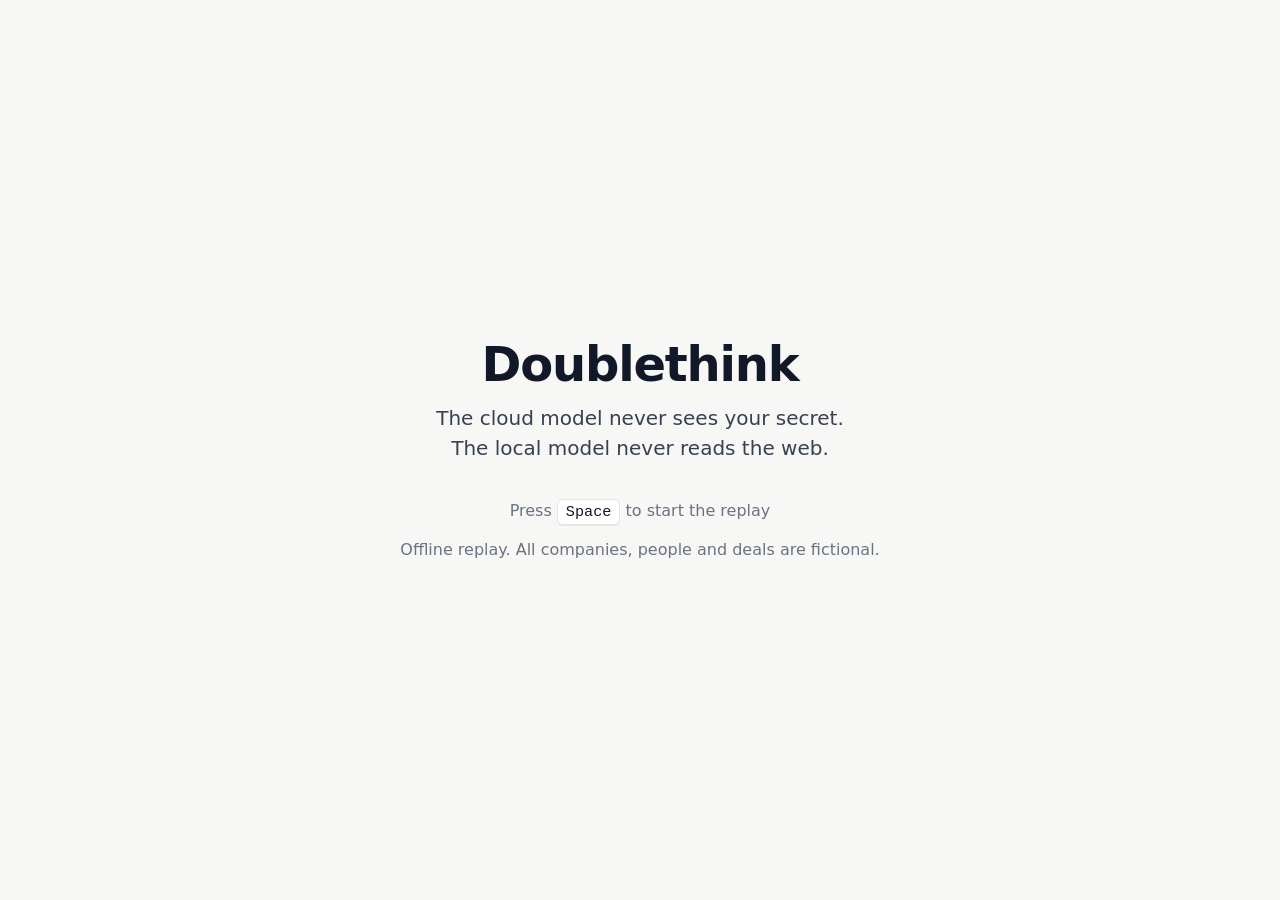
==== commit 3235b426: "ui: live title screen drops 'Offline replay'; S opens the results screen in live mode The 'Offline r" ====
--- a/ui/index.html
+++ b/ui/index.html
@@ -24,8 +24,8 @@
     <p class="title-line">The cloud model never sees your secret.<br>The local model never reads the web.</p>
     <p class="title-press t-classic"><span class="live-only">press any key</span><span class="replay-only">press Space</span><span class="cursor" aria-hidden="true"></span></p>
     <p class="title-press t-console"><span class="live-only">Press any key to continue</span><span class="replay-only">Press <kbd>Space</kbd> to start the replay</span></p>
-    <p class="title-small t-classic">offline replay · all companies, people and deals are fictional</p>
-    <p class="title-small t-console">Offline replay. All companies, people and deals are fictional.</p>
+    <p class="title-small t-classic"><span class="replay-only">offline replay · </span>all companies, people and deals are fictional</p>
+    <p class="title-small t-console"><span class="replay-only">Offline replay. </span>All companies, people and deals are fictional.</p>
   </div>
 </section>
 
@@ -38,7 +38,7 @@
     <button type="button" id="mode-dt" aria-pressed="true" title="Key 2">Doublethink</button>
   </div>
 
-  <span id="badge" class="badge t-classic">SOURCE: —</span>
+  <span id="badge" class="badge t-classic">SOURCE: n/a</span>
 
   <div class="spacer"></div>
 
@@ -52,16 +52,61 @@
   </div>
   <span id="replay-status" class="replay-status replay-only" aria-live="off">Replay</span>
 
+  <button type="button" id="view-toggle" class="secondary t-console" aria-pressed="false" title="Show every step of the run">Audit view</button>
   <button type="button" id="run" class="primary">Run</button>
   <button type="button" id="verify" class="secondary" title="Key V">Verify proof</button>
 </header>
 
+<!-- Step strip: the run's current step comes from existing events only (ui/runview.js, app.js renderSteps). -->
+<nav id="steps" class="steps" aria-label="Run steps">
+  <ol>
+    <li data-step="1"><span class="step-n">1</span> <span class="step-label">Drop in the memo</span></li>
+    <li data-step="2"><span class="step-n">2</span> <span class="step-label">Confirm flagged names and figures</span></li>
+    <li data-step="3"><span class="step-n">3</span> <span class="step-label">Ask a research question</span></li>
+    <li data-step="4"><span class="step-n">4</span> <span class="step-label">Cited answer + signed log</span></li>
+  </ol>
+</nav>
+
+<!-- Analyst view (console theme, the default): deal, question, answer, receipt, proof badge. DESIGN.md section 0d. -->
+<section id="analyst" class="analyst t-console" aria-label="Analyst view">
+  <div class="an-col an-left">
+    <section id="an-deal" class="an-card an-deal" aria-labelledby="an-deal-title" hidden>
+      <p class="an-kicker">Deal on this laptop</p>
+      <h2 id="an-deal-title" class="an-deal-title"></h2>
+      <p id="an-deal-meta" class="an-meta"></p>
+      <p id="an-protected" class="an-protected"></p>
+    </section>
+    <p id="an-deal-empty" class="an-card an-empty">The deal appears once its flagged names and figures are confirmed.</p>
+    <form id="an-ask" class="an-card an-ask" autocomplete="off">
+      <label for="an-question" class="an-kicker">Research question</label>
+      <textarea id="an-question" rows="3" maxlength="500" placeholder="Ask a question about the public market"></textarea>
+      <div class="an-ask-row">
+        <span id="an-ask-note" class="an-meta"></span>
+        <button type="submit" id="an-ask-btn" class="primary live-only">Ask</button>
+      </div>
+    </form>
+    <section class="an-card an-receipt" aria-labelledby="an-receipt-title">
+      <div class="an-receipt-head">
+        <h2 id="an-receipt-title">What left this laptop</h2>
+        <span id="an-verified" class="an-verified" hidden>Verified</span>
+      </div>
+      <p id="an-receipt-sum" class="an-receipt-line"></p>
+      <p id="an-receipt-check" class="an-receipt-line"></p>
+      <p id="an-proof" class="an-meta"></p>
+    </section>
+  </div>
+  <section class="an-card an-answer" aria-labelledby="an-answer-title">
+    <h2 id="an-answer-title">Answer</h2>
+    <div id="an-answer" class="an-answer-body" role="region" aria-live="polite" tabindex="0" aria-label="Answer with sources"></div>
+  </section>
+</section>
+
 <main id="main" class="main dt">
 
   <section id="planner" class="room" aria-labelledby="planner-title">
     <header class="room-head">
       <p class="idx" aria-hidden="true">01 / 03</p>
-      <h2 id="planner-title"><span class="t-classic">Planner room</span><span class="t-console">Private workspace</span></h2>
+      <h2 id="planner-title"><span class="t-classic">Planner room</span><span class="t-console">Local planner</span></h2>
       <p class="sub"><span class="t-classic">never reads the web</span><span class="t-console">Local model · never reads the web</span></p>
     </header>
     <div class="pane-top">
@@ -139,8 +184,8 @@
     <div class="scroll">
       <p id="proof-run" class="run-label"></p>
       <dl class="proof-facts">
-        <div><dt><span class="t-classic">bundle head</span><span class="t-console">Bundle head</span></dt><dd id="proof-head">—</dd></div>
-        <div><dt><span class="t-classic">rows checked</span><span class="t-console">Rows checked</span></dt><dd id="proof-rows">—</dd></div>
+        <div><dt><span class="t-classic">bundle head</span><span class="t-console">Bundle head</span></dt><dd id="proof-head">n/a</dd></div>
+        <div><dt><span class="t-classic">rows checked</span><span class="t-console">Rows checked</span></dt><dd id="proof-rows">n/a</dd></div>
         <div id="proof-signer-row" hidden><dt><span class="t-classic">signer key</span><span class="t-console">Signer key</span></dt><dd id="proof-signer"></dd></div>
       </dl>
       <div id="verdict" class="verdict-slot"></div>
@@ -181,14 +226,14 @@
 <footer class="bottom">
   <button type="button" id="answer-bar" class="answer-bar" disabled title="Key A">
     <span class="label">Answer</span>
-    <span id="answer-text" class="answer-text">—</span>
+    <span id="answer-text" class="answer-text">n/a</span>
     <span class="open">Open</span>
   </button>
   <dl class="metrics">
     <div class="counter" id="m-leaks"><dt>Leaks</dt><dd><span class="num">0</span></dd></div>
     <div class="counter" id="m-blocked"><dt>Blocked</dt><dd><span class="num">0</span></dd></div>
     <div class="counter" id="m-credits"><dt>Credits</dt><dd><span class="num">0</span></dd></div>
-    <div class="counter small" id="m-seconds"><dt>Time</dt><dd><span class="num">—</span></dd></div>
+    <div class="counter small" id="m-seconds"><dt>Time</dt><dd><span class="num">n/a</span></dd></div>
   </dl>
 </footer>
 
@@ -198,6 +243,9 @@
 <div id="toast" class="toast" role="status" aria-live="polite"></div>
 
 <script src="outbound.js"></script>
+<script src="results.js"></script>
+<script src="runview.js"></script>
+<script src="analyst.js"></script>
 <script src="app.js"></script>
 </body>
 </html>
--- a/ui/styles.css
+++ b/ui/styles.css
@@ -65,8 +65,8 @@
   font-variant-numeric: tabular-nums;
   -webkit-font-smoothing: antialiased;
   display: grid;
-  /* header · rooms · Outbound strip · footer */
-  grid-template-rows: 3.5rem minmax(0, 1fr) auto 5.75rem;
+  /* header · step strip · rooms · Outbound strip · footer */
+  grid-template-rows: 3.5rem auto minmax(0, 1fr) auto 5.75rem;
   grid-template-columns: minmax(0, 1fr);
 }
 
@@ -95,6 +95,22 @@
 button:disabled { cursor: default; color: var(--muted); box-shadow: none; }
 button.primary { background: var(--accent); border-color: var(--accent); color: #FFFFFF; font-weight: 600; }
 button.primary:hover:not(:disabled) { background: #4338CA; }
+/* Run button loader (setRunBusy in app.js): while a run is going, a light band slides across the button.
+   Transform only, the page's one easing curve; under prefers-reduced-motion the band stands still. */
+#run { position: relative; overflow: hidden; min-width: 7.5em; }
+#run.is-running { cursor: progress; }
+#run.is-running:disabled { color: #FFFFFF; }   /* keep the primary look while it is disabled */
+#run.is-running::after {
+  content: ""; position: absolute; inset: 0; pointer-events: none;
+  background: linear-gradient(90deg, transparent 0%, currentColor 50%, transparent 100%);
+  opacity: 0.3;
+  transform: translateX(-100%);
+  animation: run-band 1.4s var(--ease) infinite;
+}
+@keyframes run-band { to { transform: translateX(100%); } }
+@media (prefers-reduced-motion: reduce) {
+  #run.is-running::after { animation: none; transform: none; opacity: 0.2; }
+}
 button.secondary { font-weight: 500; }
 :focus-visible { outline: 2px solid var(--accent); outline-offset: 2px; }
 input[type="number"] { width: 4.5rem; cursor: text; box-shadow: none; }
@@ -163,8 +179,18 @@
 .replay-status { color: var(--muted); white-space: nowrap; margin-right: var(--s1); }
 .top > button { white-space: nowrap; }
 
+/* ---------- step strip (index.html #steps, app.js renderSteps) ----------
+   Neutral ink only: red and green keep their meanings. The current step is bold with a filled badge. */
+.steps { grid-row: 2; grid-column: 1; padding: var(--s2) var(--s4) 0; min-width: 0; }
+.steps ol { display: flex; align-items: center; gap: var(--s3); white-space: nowrap; overflow: hidden; }
+.steps li { display: flex; align-items: center; gap: var(--s2); padding: 2px var(--s3) 2px 3px; border-radius: 999px; color: var(--muted); border: 1px solid transparent; }
+.steps .step-n { display: inline-grid; place-items: center; width: 1.5rem; height: 1.5rem; border-radius: 999px; border: 1px solid var(--border); background: var(--card); font-size: var(--fs-0); line-height: 1; }
+.steps li.done { color: var(--text-2); }
+.steps li[aria-current="step"] { color: var(--text); font-weight: 600; background: var(--card); border-color: var(--border); box-shadow: var(--shadow); }
+.steps li[aria-current="step"] .step-n { background: var(--text); border-color: var(--text); color: #FFFFFF; }
+
 /* ---------- main grid: three cards ---------- */
-.main { display: grid; gap: var(--s3); padding: var(--s3) var(--s3) 0; min-height: 0; grid-row: 2; grid-column: 1; }
+.main { display: grid; gap: var(--s3); padding: var(--s3) var(--s3) 0; min-height: 0; grid-row: 3; grid-column: 1; }
 .main.dt { grid-template-columns: minmax(0, 1fr) minmax(0, 1.3fr) minmax(0, 1fr); }
 .main.single { grid-template-columns: minmax(0, 2fr) minmax(0, 1.3fr); }
 
@@ -473,7 +499,7 @@
 /* ---------- footer: answer and four stat tiles ---------- */
 /* ---------- Outbound strip: what left this device, from the ledger events (outbound.js) ---------- */
 .outbound {
-  grid-row: 3;
+  grid-row: 4;
   grid-column: 1;
   display: grid;
   grid-template-columns: minmax(0, 1.15fr) minmax(0, 1fr);
@@ -524,7 +550,7 @@
 .ob-check.no .ob-verdict { color: var(--green-text); }
 .ob-notes { color: var(--text-2); font-weight: 400; }
 
-.bottom { grid-row: 4; grid-column: 1; display: flex; align-items: stretch; gap: var(--s3); padding: var(--s3); min-width: 0; }
+.bottom { grid-row: 5; grid-column: 1; display: flex; align-items: stretch; gap: var(--s3); padding: var(--s3); min-width: 0; }
 .answer-bar {
   flex: 1 1 auto;
   min-width: 0;
@@ -563,7 +589,7 @@
 /* ---------- overlays: answer sheet, results ---------- */
 .sheet, .results { grid-column: 1; z-index: 5; display: none; overflow-y: auto; min-height: 0; }
 .sheet {
-  grid-row: 2;
+  grid-row: 3;
   margin: var(--s3) var(--s3) 0;
   padding: var(--s5) var(--s6);
   background: var(--card);
@@ -572,7 +598,7 @@
   box-shadow: 0 8px 24px rgba(0, 0, 0, .08);
 }
 .sheet.open { display: block; }
-.results { grid-row: 2 / 5; padding: var(--s5) var(--s6); background: var(--bg); }
+.results { grid-row: 2 / 6; padding: var(--s5) var(--s6); background: var(--bg); }
 .results.open { display: block; }
 
 .sheet-head { display: flex; align-items: baseline; gap: var(--s4); }
@@ -669,3 +695,65 @@
   *, *::before, *::after { animation: none !important; transition: none !important; }
   .packet { display: none; }
 }
+
+/* Results: which run each number comes from (ui/results.js). */
+.run-sources-title { margin-top: var(--s4); }
+.run-sources { margin: 4px 0 0; padding-left: 1.2em; color: var(--text-2); max-width: 72rem; }
+.run-sources li { margin: 2px 0; }
+.run-sources .run-excluded { color: var(--muted); }
+.run-from { color: var(--muted); }
+
+
+/* ---------- Analyst view (DESIGN.md section 0d): the default console screen ---------- */
+.analyst { display: none; }
+body.view-analyst .analyst {
+  grid-row: 2 / 6; grid-column: 1; min-height: 0;
+  display: grid; grid-template-columns: minmax(0, 5fr) minmax(0, 6fr); gap: var(--s4);
+  padding: var(--s4) var(--s5) var(--s5);
+}
+body.view-analyst #steps, body.view-analyst #main, body.view-analyst #outbound, body.view-analyst footer.bottom,
+body.view-analyst header.top .toggle, body.view-analyst .run-opts .check, body.view-analyst #verify { display: none !important; }
+body.view-audit .analyst { display: none !important; }
+#view-toggle[aria-pressed="true"] { background: var(--accent-bg); border-color: var(--accent); color: var(--accent-text); }
+
+.an-col { display: flex; flex-direction: column; gap: var(--s4); min-height: 0; }
+.an-card { background: var(--card); border: 1px solid var(--border); border-radius: var(--radius); box-shadow: var(--shadow); padding: var(--s4) var(--s5); }
+.an-card[hidden] { display: none; }
+.an-kicker { display: block; font-size: var(--fs-0); font-weight: 600; color: var(--muted); margin-bottom: var(--s1); }
+.an-deal-title { font-size: var(--fs-3); line-height: 1.2; font-weight: 650; letter-spacing: -0.01em; overflow-wrap: anywhere; }
+.an-meta { font-size: var(--fs-0); color: var(--muted); }
+.an-deal .an-meta { margin-top: var(--s1); }
+.an-protected { margin-top: var(--s3); font-size: var(--fs-0); color: var(--text-2); }
+.an-protected .an-tag { display: inline-block; margin: 2px 6px 2px 0; padding: 0 var(--s2); border: 1px solid var(--border); border-radius: 999px; background: var(--sunken); font-size: var(--fs-0); }
+.an-empty { color: var(--muted); }
+
+.an-ask textarea {
+  width: 100%; resize: none; font: inherit; font-size: var(--fs-1); line-height: 1.4; color: var(--text);
+  border: 1px solid var(--border); border-radius: var(--radius-sm); padding: var(--s2) var(--s3); background: var(--card);
+}
+.an-ask textarea[readonly] { background: var(--sunken); }
+.an-ask-row { display: flex; align-items: center; gap: var(--s3); margin-top: var(--s2); }
+.an-ask-row .an-meta { flex: 1; }
+
+.an-receipt-head { display: flex; align-items: center; gap: var(--s3); margin-bottom: var(--s2); }
+.an-receipt-head h2 { font-size: var(--fs-1); font-weight: 650; flex: 1; }
+.an-verified { display: inline-flex; align-items: center; gap: 6px; padding: 2px var(--s3); border-radius: 999px; font-size: var(--fs-0); font-weight: 650; color: var(--green-text); background: var(--green-bg); border: 1px solid var(--green); }
+.an-verified::before { content: "✓"; }
+.an-verified[hidden] { display: none; }
+.an-receipt-line { font-size: var(--fs-0); color: var(--text-2); margin-top: var(--s1); }
+.an-receipt-line.yes { color: var(--red-text); font-weight: 600; }
+.an-proof { margin-top: var(--s2); }
+
+.an-answer { display: flex; flex-direction: column; min-height: 0; }
+.an-answer h2 { font-size: var(--fs-1); font-weight: 650; margin-bottom: var(--s2); }
+.an-answer-body { flex: 1; min-height: 0; overflow-y: auto; padding-right: var(--s2); }
+.an-q { font-size: var(--fs-0); color: var(--muted); margin-bottom: var(--s3); }
+.an-item { display: grid; grid-template-columns: 6.5rem minmax(0, 1fr); gap: var(--s3); padding: var(--s3) 0; border-top: 1px solid var(--border); }
+.an-item:first-of-type { border-top: 0; }
+.an-num { font-size: var(--fs-2); font-weight: 650; color: var(--text); }
+.an-subject { font-size: var(--fs-0); font-weight: 600; color: var(--text); }
+.an-quote { font-size: var(--fs-0); color: var(--text-2); margin-top: 2px; }
+.an-src { font-size: var(--fs-0); color: var(--muted); margin-top: 2px; overflow-wrap: anywhere; }
+.an-src .mono { font-size: var(--fs-0); }
+.an-meta .mono, .session-pill .mono { font-size: var(--fs-0); }   /* .mono is 0.95em; keep 16px minimum */
+.eval-label { font-size: var(--fs-0); font-weight: 650; color: var(--text-2); margin-bottom: var(--s2); }
--- a/ui/styles-1984.css
+++ b/ui/styles-1984.css
@@ -81,7 +81,8 @@
   line-height: 1.4;
   font-variant-numeric: tabular-nums;
   display: grid;
-  grid-template-rows: 3.5rem minmax(0, 1fr) 5.5rem;
+  /* header · step strip · rooms · footer */
+  grid-template-rows: 3.5rem auto minmax(0, 1fr) 5.5rem;
   grid-template-columns: minmax(0, 1fr);
 }
 
@@ -120,6 +121,22 @@
 button:hover:not(:disabled) { border-color: var(--text); }
 button:disabled { cursor: default; color: var(--text-muted); border-color: var(--line); }
 button[aria-pressed="true"] { background: var(--text); color: var(--bg); border-color: var(--text); }
+/* Run button loader (setRunBusy in app.js): a band slides across while a run is going.
+   Transform only, --ease; under prefers-reduced-motion the band stands still. */
+#run { position: relative; overflow: hidden; min-width: 7.5em; }
+#run.is-running { cursor: progress; }
+#run.is-running:disabled { color: var(--text); border-color: var(--text); }   /* not the dim disabled look */
+#run.is-running::after {
+  content: ""; position: absolute; inset: 0; pointer-events: none;
+  background: linear-gradient(90deg, transparent 0%, currentColor 50%, transparent 100%);
+  opacity: 0.22;
+  transform: translateX(-100%);
+  animation: run-band 1.4s var(--ease) infinite;
+}
+@keyframes run-band { to { transform: translateX(100%); } }
+@media (prefers-reduced-motion: reduce) {
+  #run.is-running::after { animation: none; transform: none; opacity: 0.15; }
+}
 :focus-visible { outline: 3px solid var(--focus); outline-offset: 2px; }
 input[type="number"] { width: 4.5rem; cursor: text; }
 input[type="checkbox"] { width: 1.1rem; height: 1.1rem; accent-color: var(--text); margin: 0; }
@@ -183,8 +200,17 @@
 .replay-status { color: var(--text-muted); white-space: nowrap; }
 .top > button { white-space: nowrap; }
 
+/* ---------- step strip (index.html #steps, app.js renderSteps) ----------
+   Greyscale only: red and cyan keep their meanings. The current step is inverted, like a pressed button. */
+.steps { grid-row: 2; grid-column: 1; padding: 0 var(--sp-4); border-bottom: 2px solid var(--line); min-width: 0; }
+.steps ol { display: flex; align-items: stretch; gap: var(--sp-2); white-space: nowrap; overflow: hidden; }
+.steps li { display: flex; align-items: center; gap: var(--sp-2); padding: var(--sp-1) var(--sp-3); color: var(--text-dim); }
+.steps .step-n { font-weight: 700; }
+.steps li.done { color: var(--text-muted); }
+.steps li[aria-current="step"] { background: var(--text); color: var(--bg); font-weight: 700; }
+
 /* ---------- main grid: two rooms and a wall ---------- */
-.main { display: grid; min-height: 0; grid-row: 2; grid-column: 1; }
+.main { display: grid; min-height: 0; grid-row: 3; grid-column: 1; }
 .main.dt { grid-template-columns: minmax(0, 1fr) minmax(0, 1.3fr) minmax(0, 1fr); }
 .main.single { grid-template-columns: minmax(0, 2fr) minmax(0, 1.3fr); }
 
@@ -561,7 +587,7 @@
 .cmd { margin-top: var(--sp-2); padding: var(--sp-2) var(--sp-3); background: var(--bg); border: 1px solid var(--line); white-space: pre-wrap; overflow-wrap: anywhere; }
 
 /* ---------- footer: answer bar and big counters ---------- */
-.bottom { grid-row: 3; grid-column: 1; display: flex; align-items: stretch; border-top: 2px solid var(--line); min-width: 0; }
+.bottom { grid-row: 4; grid-column: 1; display: flex; align-items: stretch; border-top: 2px solid var(--line); min-width: 0; }
 .answer-bar {
   flex: 1 1 auto;
   min-width: 0;
@@ -600,9 +626,9 @@
 
 /* ---------- overlays: answer sheet, results ---------- */
 .sheet, .results { grid-column: 1; z-index: 5; background: var(--bg); display: none; overflow-y: auto; min-height: 0; }
-.sheet { grid-row: 2; border-top: 4px solid var(--text); padding: var(--sp-5) var(--sp-6); }
+.sheet { grid-row: 3; border-top: 4px solid var(--text); padding: var(--sp-5) var(--sp-6); }
 .sheet.open { display: block; }
-.results { grid-row: 2 / 4; padding: var(--sp-5) var(--sp-7); }
+.results { grid-row: 2 / 5; padding: var(--sp-5) var(--sp-7); }
 .results.open { display: block; }
 
 .sheet-head { display: flex; align-items: baseline; gap: var(--sp-4); }
@@ -713,3 +739,11 @@
   body::before, body::after { display: none; }
   .packet { display: none; }
 }
+
+/* Results: which run each number comes from (ui/results.js). */
+.run-sources-title { margin-top: var(--sp-4); }
+.run-sources { margin: var(--sp-1) 0 0; padding-left: 1.2em; color: var(--text-muted); }
+.run-sources li { margin: 2px 0; }
+.run-from { color: var(--text-muted); }
+
+.eval-label { font-size: var(--fs-1); margin-bottom: var(--sp-2); }
